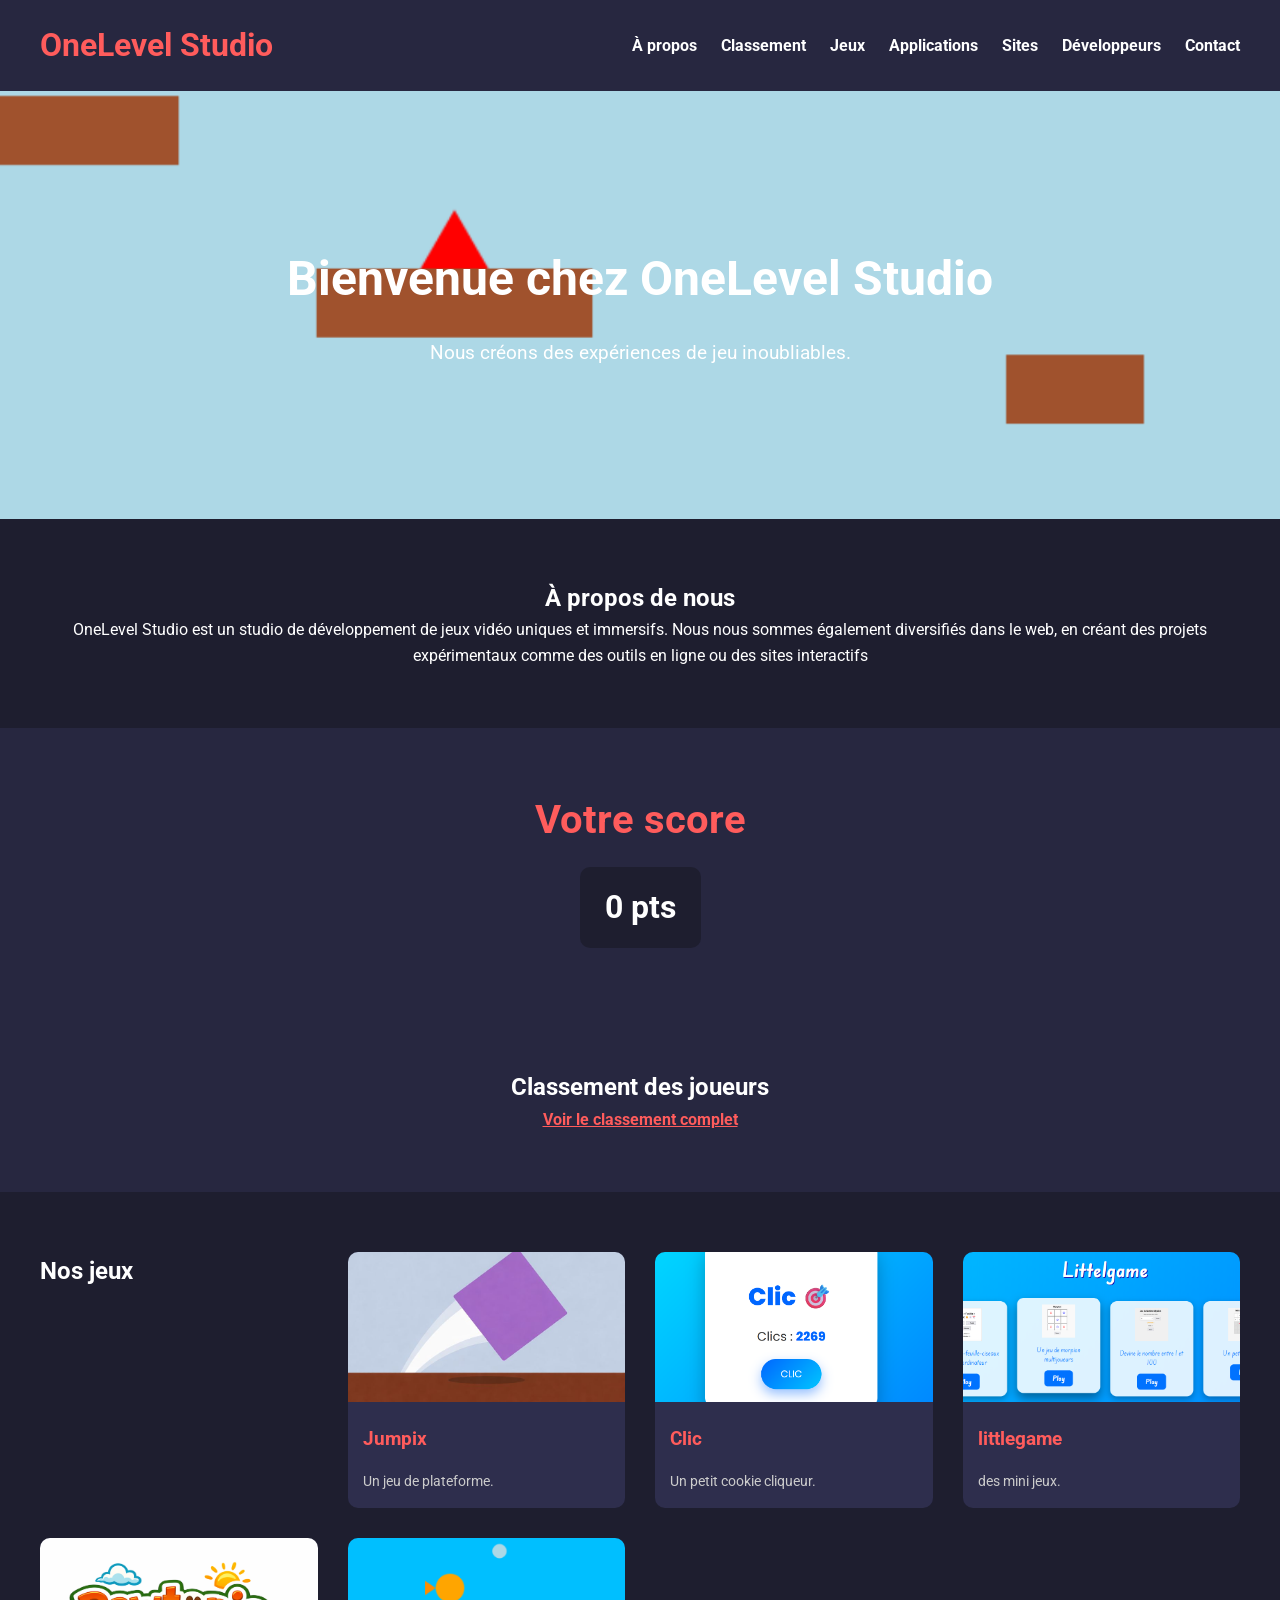
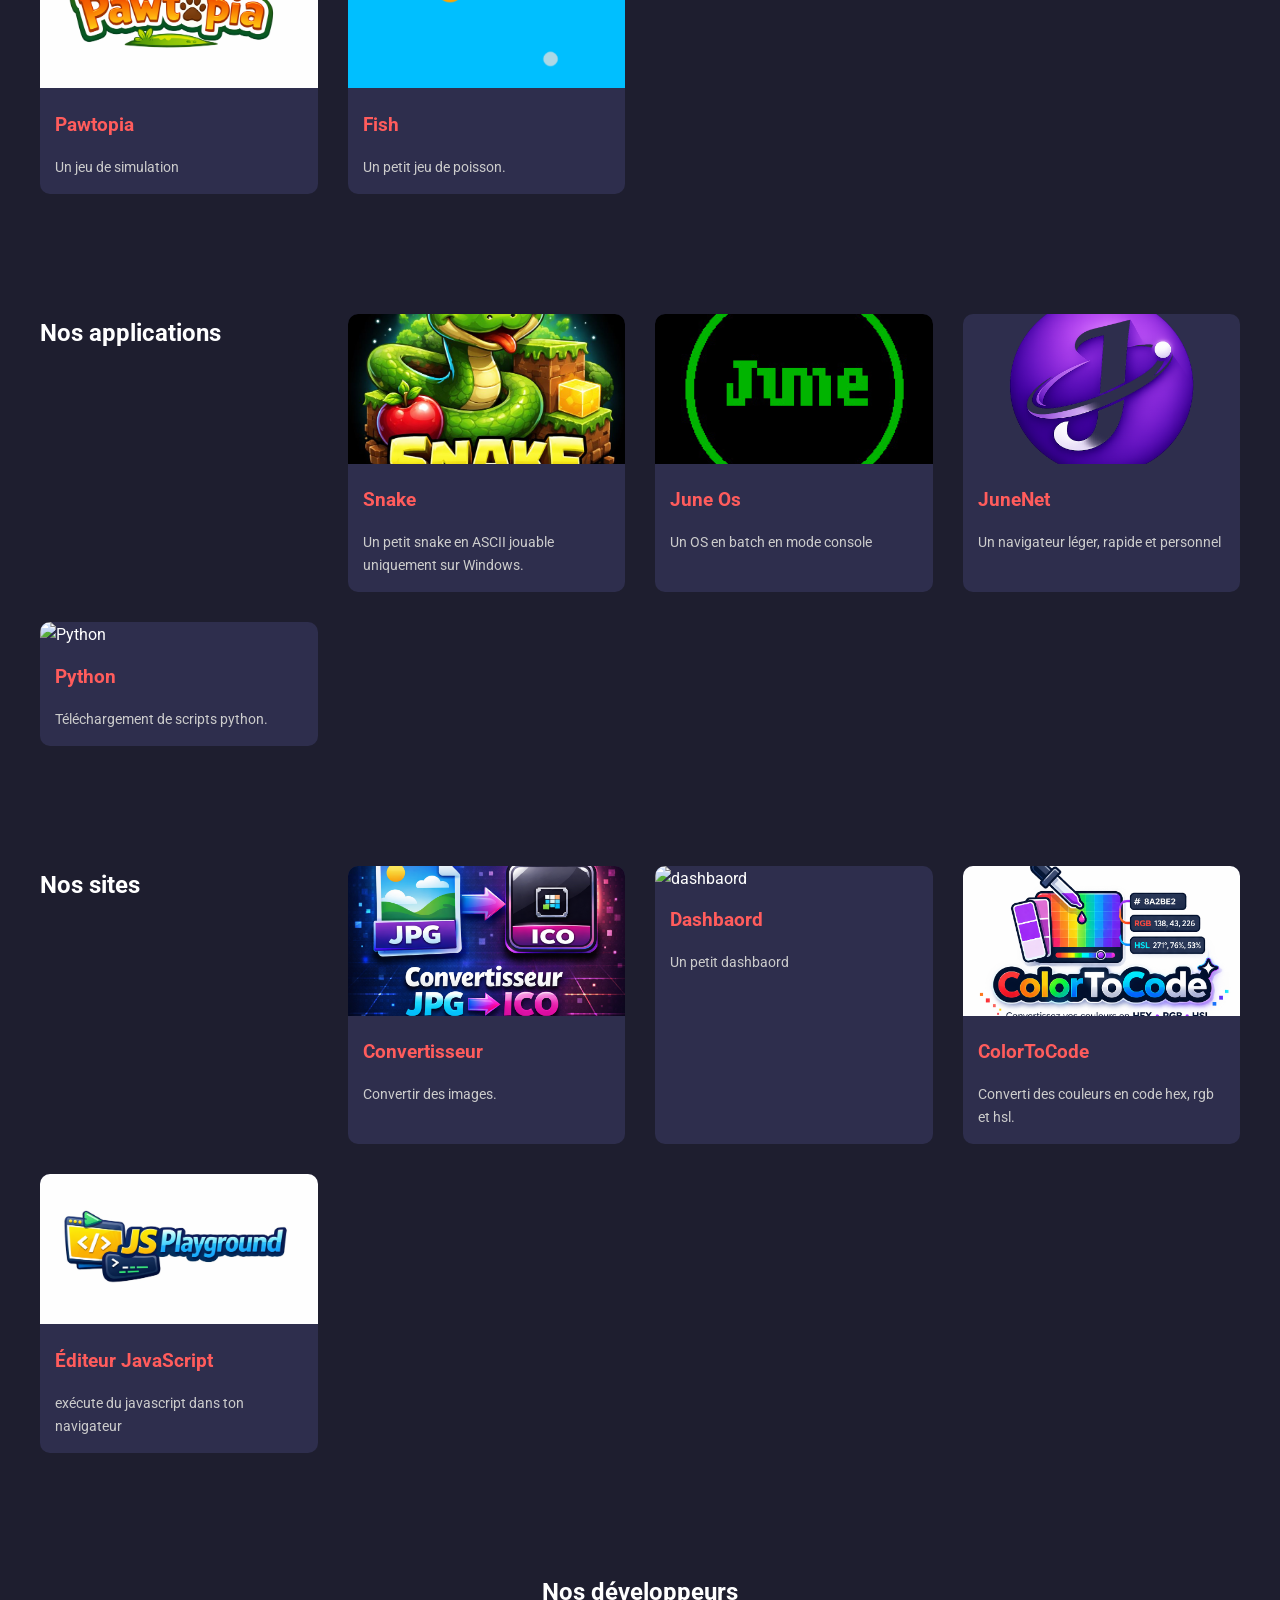
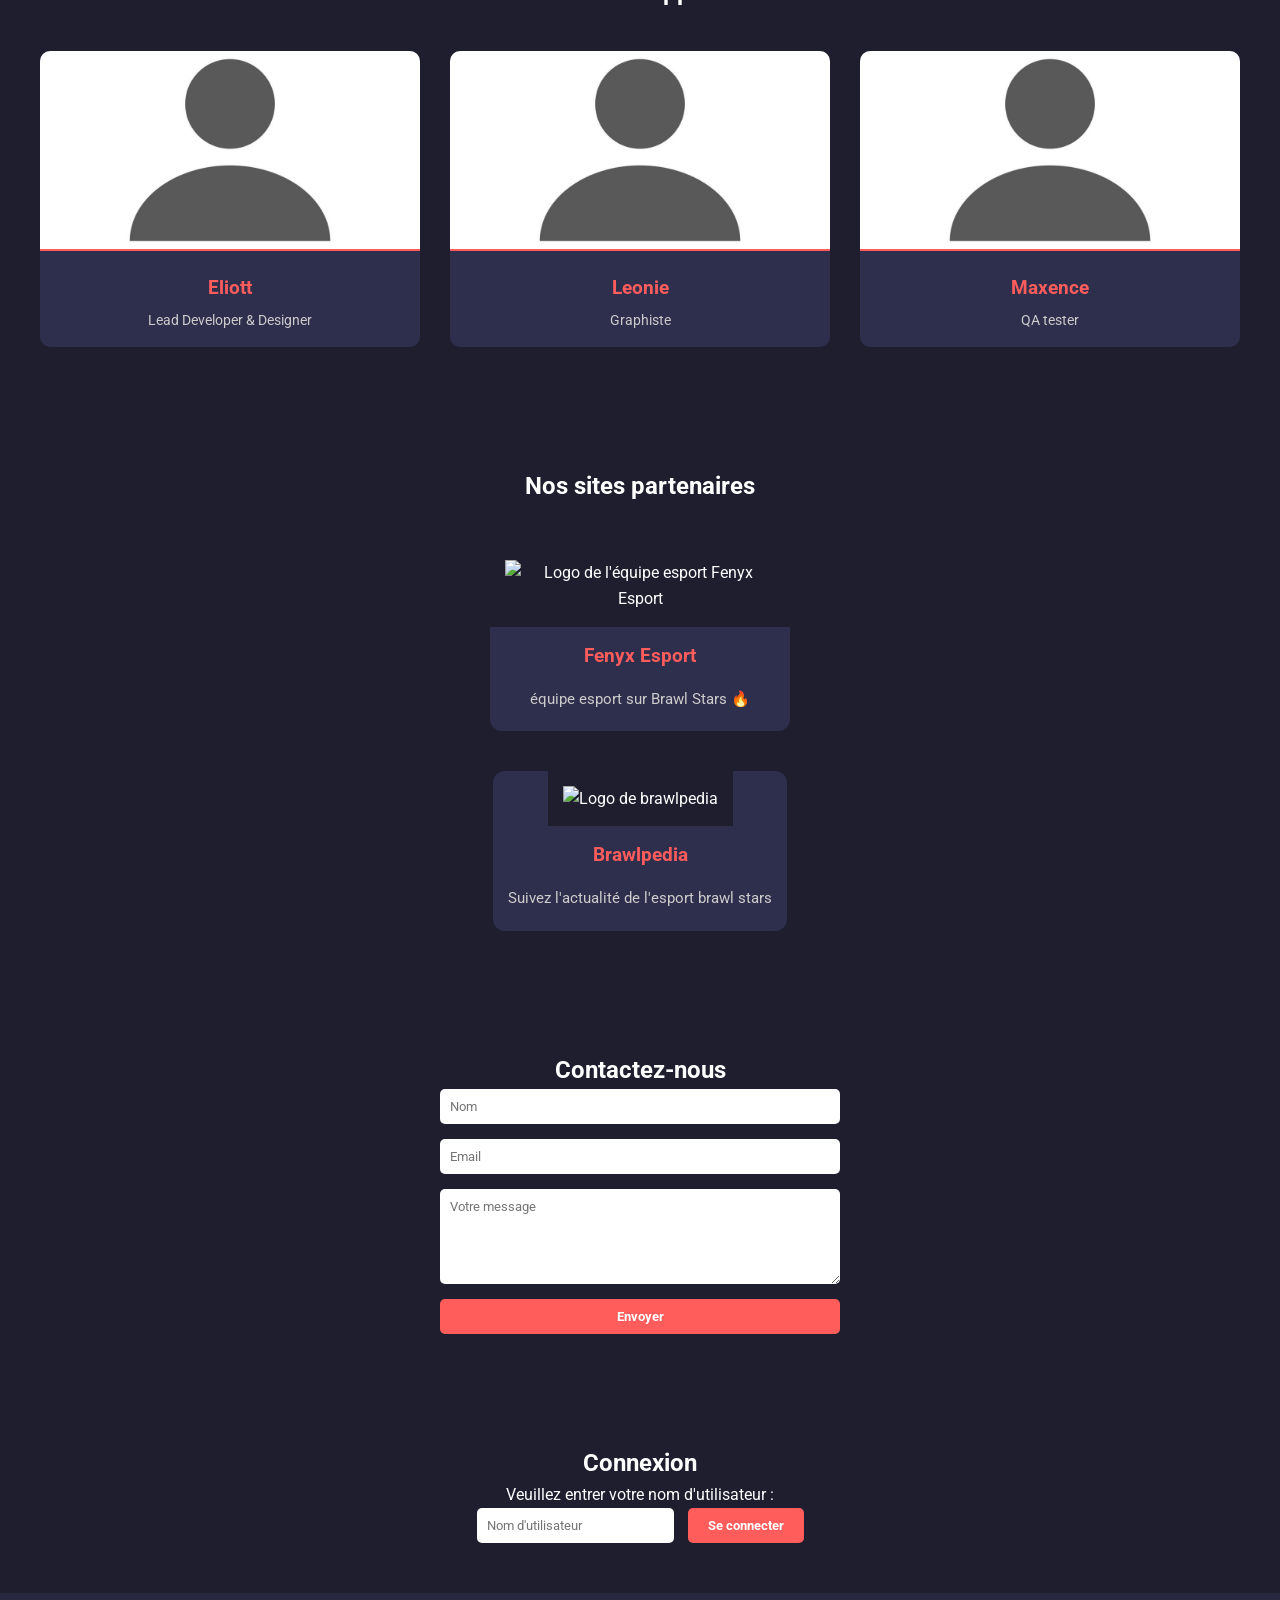
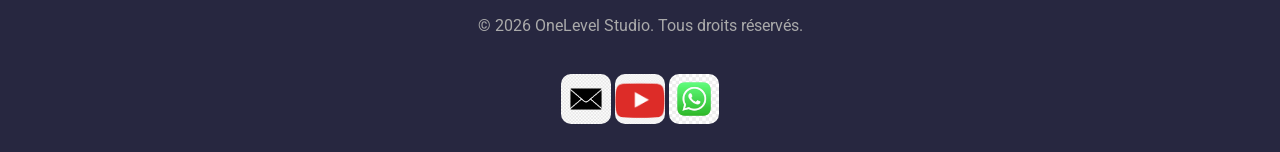
==== index.html @ 16a1aaed "Update index.html" ====
<!DOCTYPE html>
<html lang="fr">
<head>
    <meta charset="UTF-8">
    <meta name="viewport" content="width=device-width, initial-scale=1.0">
    <title>OneLevel Studio</title>
    <link href="https://fonts.googleapis.com/css2?family=Roboto:wght@400;700&display=swap" rel="stylesheet">
    <link rel="icon" href="favicon.ico" type="image/x-icon">
    <script async src="https://www.googletagmanager.com/gtag/js?id=G-BE6NKP5G59"></script>
<script>
  window.dataLayer = window.dataLayer || [];
  function gtag(){dataLayer.push(arguments);}
  gtag('js', new Date());

  gtag('config', 'G-BE6NKP5G59');
</script>
 <script type="module">
import { initializeApp } from "https://www.gstatic.com/firebasejs/10.7.1/firebase-app.js";
import { getAuth, signInAnonymously } from "https://www.gstatic.com/firebasejs/10.7.1/firebase-auth.js";
import { getFirestore, doc, setDoc, getDoc } from "https://www.gstatic.com/firebasejs/10.7.1/firebase-firestore.js";

// Config Firebase
const firebaseConfig = {
    apiKey: "AIzaSyAtox4-sYkd_YLYzZzjih0oak9dpHftVv4", 
    authDomain: "onelevel-f94a1.firebaseapp.com", 
    projectId: "onelevel-f94a1", 
    storageBucket: "onelevel-f94a1.firebasestorage.app",
    messagingSenderId: "31193753415", 
    appId: "1:31193753415:web:56cd82ea8aeff02bed0e62", 
    measurementId: "G-E6K903XDTZ"
};
const app = initializeApp(firebaseConfig);
const auth = getAuth(app);
const db = getFirestore(app);
document.getElementById("Fenyx").addEventListener("click", function() {
    pts();
});
// Connexion anonyme à Firebase
signInAnonymously(auth)
  .then(() => console.log("Connecté à Firebase !"))
  .catch(console.error);

// --- Gestion du score ---
let party = parseInt(localStorage.getItem("party")) || 0;
let clic = parseInt(localStorage.getItem("number")) || 0;
let auto = parseInt(localStorage.getItem("autoClick")) || 0;
let kill = parseInt(localStorage.getItem("kill")) || 0;
let score = parseInt(localStorage.getItem("score")) || 0;
let scorePts = Math.round((party * 10) + Math.sqrt(Math.max(0, clic)) + Math.sqrt(Math.max(0, auto)) + kill + score);
document.getElementById("scoreValue").textContent = scorePts + " pts";

// Fonction pour sauvegarder le score dans Firestore
async function saveScore(username, score) {
    if (!username) return;
    await setDoc(doc(db, "players", username), { username, score });
}

// --- Gestion de la connexion utilisateur ---
let storedUser = localStorage.getItem("username");
     
function updateWelcome(user) {
    document.getElementById("welcomeMessage").textContent = "Bienvenue, " + user + " !";
    document.getElementById("usernameInput").style.display = "none";
    document.getElementById("loginButton").style.display = "none";
    saveScore(user, scorePts);
}
function pts() {
    score = score + 1;
    localStorage.setItem("score", String(score));
}
// Si déjà connecté, on met à jour l'interface
if (storedUser) updateWelcome(storedUser);

// Bouton connexion avec vérification si le nom est déjà pris
document.getElementById("loginButton").addEventListener("click", async () => {
    let username = document.getElementById("usernameInput").value.trim();
    if (!username) return alert("Veuillez entrer un nom d'utilisateur valide.");

    const userDocRef = doc(db, "players", username);
    const userDocSnap = await getDoc(userDocRef);

    if (userDocSnap.exists()) {
        alert("Ce nom d'utilisateur est déjà pris, veuillez en choisir un autre.");
    } else {
        localStorage.setItem("username", username);
        updateWelcome(username);
    }
});
// Mettre à jour le score régulièrement
setInterval(() => {
    scorePts = Math.round((party * 10) + Math.sqrt(Math.max(0, clic)) + Math.sqrt(Math.max(0, auto)) + kill + score);
    document.getElementById("scoreValue").textContent = scorePts + " pts";
    if (localStorage.getItem("username")) saveScore(localStorage.getItem("username"), scorePts);
}, 5000);

</script>
    <style>
        /* Reset */
        * {
            margin: 0;
            padding: 0;
            box-sizing: border-box;
            font-family: 'Roboto', sans-serif;
        }

        body {
            background-color: #1e1e2f;
            color: #fff;
            line-height: 1.6;
        }

        a {
            text-decoration: none;
            color: inherit;
        }

        header {
            background-color: #272740;
            padding: 20px 40px;
            display: flex;
            justify-content: space-between;
            align-items: center;
        }

        header h1 {
            font-size: 2rem;
            color: #ff5c5c;
        }

        nav a {
            margin-left: 20px;
            font-weight: bold;
            transition: color 0.3s;
        }

        nav a:hover {
            color: #ff5c5c;
        }

        section {
            padding: 60px 40px;
        }

        .hero {
            text-align: center;
            background: url('Jumpix.png') no-repeat center/cover;
            color: #fff;
            padding: 150px 20px;
        }

        .hero h2 {
            font-size: 3rem;
            margin-bottom: 20px;
        }

        .hero p {
            font-size: 1.2rem;
        }

        .about, .contact {
            text-align: center;
        }

        .games {
            display: grid;
            grid-template-columns: repeat(auto-fit, minmax(250px, 1fr));
            gap: 30px;
        }

        .game-card {
    display: block; /* permet de rendre tout le bloc cliquable */
    background-color: #2e2e4d;
    border-radius: 10px;
    overflow: hidden;
    transition: transform 0.3s;
    color: inherit; /* texte garde la couleur */
    text-decoration: none; /* supprime le soulignement */
}
.sites {
    display: grid;
    grid-template-columns: repeat(auto-fit, minmax(250px, 1fr));
    gap: 30px;
}


.site-card {
    display: block;
    background-color: #2e2e4d;
    border-radius: 10px;
    overflow: hidden;
    transition: transform 0.3s;
    color: inherit;
    text-decoration: none;
}

.site-card:hover {
    transform: scale(1.05);
}

.site-card img {
    width: 100%;
    height: 150px;
    object-fit: cover;
}

.site-card h3 {
    margin: 15px;
    color: #ff5c5c;
}

.site-card p {
    margin: 0 15px 15px;
    font-size: 0.9rem;
    color: #ccc;
}

.game-card:hover {
    transform: scale(1.05);
}

.game-card img {
    width: 100%;
    height: 150px;
    object-fit: cover;
}

.game-card h3 {
    margin: 15px;
    color: #ff5c5c;
}

.game-card p {
    margin: 0 15px 15px;
    font-size: 0.9rem;
    color: #ccc;
}
.developers {
    text-align: center;
    padding: 60px 40px;
}

.developers-grid {
    display: grid;
    grid-template-columns: repeat(auto-fit, minmax(200px, 1fr));
    gap: 30px;
    margin-top: 40px;
}

.developer-card {
    background-color: #2e2e4d;
    border-radius: 10px;
    overflow: hidden;
    padding-bottom: 15px;
    transition: transform 0.3s;
}

.developer-card:hover {
    transform: scale(1.05);
}

.developer-card img {
    width: 100%;
    height: 200px;
    object-fit: cover;
    border-bottom: 2px solid #ff5c5c;
}

.developer-card h3 {
    margin: 15px 0 5px 0;
    color: #ff5c5c;
}

.developer-card p {
    margin: 0 15px;
    font-size: 0.9rem;
    color: #ccc;
}
.apps {
    padding: 60px 40px;
    display: grid;
    grid-template-columns: repeat(auto-fit, minmax(250px, 1fr));
    gap: 30px;
}

.app-card {
    display: block;
    background-color: #2e2e4d;
    border-radius: 10px;
    overflow: hidden;
    transition: transform 0.3s;
    color: inherit;
    text-decoration: none;
}

.app-card:hover {
    transform: scale(1.05);
}

.app-card img {
    width: 100%;
    height: 150px;
    object-fit: cover;
}

.app-card h3 {
    margin: 15px;
    color: #ff5c5c;
}

.app-card p {
    margin: 0 15px 15px;
    font-size: 0.9rem;
    color: #ccc;
}
.login input {
    padding: 10px;
    border-radius: 5px;
    border: none;
    margin-right: 10px;
}

.login button {
    padding: 10px 20px;
    background-color: #ff5c5c;
    border: none;
    border-radius: 5px;
    color: #fff;
    font-weight: bold;
    cursor: pointer;
}

.login button:hover {
    background-color: #e04b4b;
}
        footer {
            background-color: #272740;
            text-align: center;
            padding: 20px;
            color: #aaa;
        }

        .contact form {
            display: flex;
            flex-direction: column;
            max-width: 400px;
            margin: 0 auto;
        }

        .contact input, .contact textarea {
            padding: 10px;
            margin-bottom: 15px;
            border: none;
            border-radius: 5px;
        }

        .contact button {
            padding: 10px;
            background-color: #ff5c5c;
            color: #fff;
            border: none;
            border-radius: 5px;
            font-weight: bold;
            cursor: pointer;
            transition: background 0.3s;
        }

        .contact button:hover {
            background-color: #e04b4b;
        }
        .countdown {
    text-align: center;
    background-color: #272740;
    padding: 60px 20px;
}

.countdown h2 {
    font-size: 2.5rem;
    color: #ff5c5c;
    margin-bottom: 10px;
}

.countdown p {
    margin-bottom: 20px;
    font-size: 1.2rem;
    color: #ccc;
}

#timer {
    font-size: 2rem;
    font-weight: bold;
    background-color: #1e1e2f;
    display: inline-block;
    padding: 15px 25px;
    border-radius: 10px;
    color: #fff;
    letter-spacing: 1px;
}
        .partners {
    padding: 60px 40px;
    text-align: center;
}

.partners-grid {
    display: grid;
    grid-template-columns: repeat(auto-fit, minmax(220px, 1fr));
    gap: 30px;
    margin-top: 40px;
    justify-items: center;
}

.partner-card {
    display: block;
    max-width: 300px;
    background-color: #2e2e4d;
    border-radius: 12px;
    overflow: hidden;
    transition: transform 0.25s ease, box-shadow 0.25s ease;
    color: inherit;
    text-decoration: none;
}

.partner-card:hover {
    transform: scale(1.06);
    box-shadow: 0 10px 30px rgba(0,0,0,0.45);
}

.partner-card img {
    width: 100%;
    height: 160px;
    object-fit: contain;
    background: #1e1e2f;
    padding: 15px;
}

.partner-card h3 {
    margin: 15px;
    color: #ff5c5c;
}

.partner-card p {
    margin: 0 15px 20px;
    font-size: 0.95rem;
    color: #ccc;
}
.score {
    text-align: center;
    background-color: #272740;
    padding: 60px 20px;
}

.score h2 {
    font-size: 2.5rem;
    color: #ff5c5c;
    margin-bottom: 15px;
}

#scoreValue {
    font-size: 2rem;
    font-weight: bold;
    background-color: #1e1e2f;
    display: inline-block;
    padding: 15px 25px;
    border-radius: 10px;
}
    </style>
</head>
<body>
    <header>
        <h1>OneLevel Studio</h1>
        <nav>
            <a href="#about">À propos</a>
            <a href="#leaderboard">Classement</a>
            <a href="#games">Jeux</a>
            <a href="#apps">Applications</a>
            <a href="#sites">Sites</a>
            <a href="#developers">Développeurs</a>
            <a href="#contact">Contact</a>
        </nav>
    </header>

    <section class="hero">
        <h2>Bienvenue chez OneLevel Studio</h2>
        <p>Nous créons des expériences de jeu inoubliables.</p>
    </section>

    <section class="about" id="about">
        <h2>À propos de nous</h2>
        <p>OneLevel Studio est un studio de développement de jeux vidéo uniques et immersifs. Nous nous sommes également diversifiés dans le web, en créant des projets expérimentaux comme des outils en ligne ou des sites interactifs</p>
    </section>
    <section class="score">
        <h2>Votre score</h2>
        <p id="scoreValue">0 pts</p>
    </section>
    <section class="leaderboard-link" id="leaderboard" style="text-align:center; padding:60px; background-color:#272740;">
    <h2>Classement des joueurs</h2>
    <p>
        <a href="https://moi14212869.github.io/onelevel/liderboard/" style="color:#ff5c5c; font-weight:bold; text-decoration:underline;">
            Voir le classement complet
        </a>
    </p>
</section>
<section class="games" id="games">
    <h2>Nos jeux</h2>
    <a href="https://moi14212869.github.io/Jumpix/" class="game-card" target="_blank">
        <img src="logoJumpix.jpg" alt="Jumpix">
        <h3>Jumpix</h3>
        <p>Un jeu de plateforme.</p>
    </a>
    <a href="https://moi14212869.github.io/onelevel/clic/" class="game-card" target="_blank">
        <img src="./clic/clic.png" alt="Clic">
        <h3>Clic</h3>
        <p>Un petit cookie cliqueur.</p>
    </a>
    <a href="https://moi14212869.github.io/littlegame/" class="game-card" target="_blank">
        <img src="littlegame.png" alt="littlegame">
        <h3>littlegame</h3>
        <p>des mini jeux.</p>
    </a>
    <a href="https://moi14212869.github.io/pawtopia/" class="game-card" target="_blank">
        <img src="pawtopia.png" alt="pawtopia">
        <h3>Pawtopia</h3>
        <p>Un jeu de simulation</p>
    </a>
    <a href="https://moi14212869.github.io/onelevel/fish/" class="game-card" target="_blank">
        <img src="./fish/fish.png" alt="Clic">
        <h3>Fish</h3>
        <p>Un petit jeu de poisson.</p>
    </a>
</section>
    <section class="apps" id="apps">
    <h2>Nos applications</h2>

    <a href="https://moi14212869.github.io/onelevel/snake/" class="app-card" target="_blank">
        <img src="./snake/snake.jpg" alt="Snake">
        <h3>Snake</h3>
        <p>Un petit snake en ASCII jouable uniquement sur Windows.</p>
    </a>
        <a href="https://moi14212869.github.io/onelevel/june-os/" class="app-card" target="_blank">
        <img src="./june-os/logo.jpg" alt="June">
        <h3>June Os</h3>
        <p>Un OS en batch en mode console</p>
    </a>
    <a href="https://moi14212869.github.io/junenet_download/" class="app-card" target="_blank">
        <img src="junenet.png" alt="June">
        <h3>JuneNet</h3>
        <p>Un navigateur léger, rapide et personnel</p>
    </a>
    <a href="https://moi14212869.github.io/onelevel/python/" class="app-card" target="_blank">
        <img src="./python/python.jpg" alt="Python">
        <h3>Python</h3>
        <p>Téléchargement de scripts python.</p>
    </a>
</section>
    <section class="sites" id="sites">
    <h2>Nos sites</h2>
        <a href="https://moi14212869.github.io/Convertisseur/" class="site-card" target="_blank">
            <img src="Convertisseur JPG vers ICO numérique.png" alt="Convertisseur">
            <h3>Convertisseur</h3>
            <p>Convertir des images.</p>
        </a>
        <a href="https://moi14212869.github.io/onelevel/dashboard/" class="site-card" target="_blank">
            <img src="" alt="dashbaord">
            <h3>Dashbaord</h3>
            <p>Un petit dashbaord</p>
        </a>
        <a href="https://moi14212869.github.io/color/" class="site-card" target="_blank">
            <img src="color.png" alt="ColorToCode">
            <h3>ColorToCode</h3>
            <p>Converti des couleurs en code hex, rgb et hsl.</p>
        </a>
        <a href="https://moi14212869.github.io/onelevel/js/" class="site-card" target="_blank">
            <img src="./js/js.png" alt="Éditeur JavaScript">
            <h3>Éditeur JavaScript</h3>
            <p>exécute du javascript dans ton navigateur</p>
        </a>
</section>
    
<section class="developers" id="developers">
    <h2>Nos développeurs</h2>
    <div class="developers-grid">
        <div class="developer-card">
            <img src="pp.jpg" alt="Développeur 1">
            <h3>Eliott</h3>
            <p>Lead Developer & Designer</p>
        </div>
        <div class="developer-card">
            <img src="pp.jpg" alt="Développeur 2">
            <h3>Leonie</h3>
            <p>Graphiste</p>
        </div>
        <div class="developer-card">
            <img src="pp.jpg" alt="Développeur 3">
            <h3>Maxence</h3>
            <p>QA tester</p>
        </div>
    </div>
</section>
    <section class="partners" id="partners">
    <h2>Nos sites partenaires</h2>

    <div class="partners-grid">
        <a href="https://moi14212869.github.io/Fenyx/" 
           class="partner-card" 
           target="_blank" 
           id="Fenyx"
           rel="noopener noreferrer">
           
            <img src="https://moi14212869.github.io/Fenyx/logo2.png" 
                 alt="Logo de l'équipe esport Fenyx Esport" 
                 loading="lazy">

            <h3>Fenyx Esport</h3>
            <p>équipe esport sur Brawl Stars 🔥</p>
        </a>
    </div>
        <div class="partners-grid">
        <a href="https://moi14212869.github.io/brawlpedia/" 
           class="partner-card" 
           target="_blank" 
           id="brawlpedia"
           rel="noopener noreferrer">
           
            <img src="" 
                 alt="Logo de brawlpedia" 
                 loading="lazy">

            <h3>Brawlpedia</h3>
            <p>Suivez l'actualité de l'esport brawl stars</p>
        </a>
    </div>
</section>
    <section class="contact" id="contact">
        <h2>Contactez-nous</h2>
<form action="https://getform.io/f/aroxgnnb" method="POST">
    <input type="text" name="nom" placeholder="Nom" required>
    <input type="email" name="email" placeholder="Email" required>
    <textarea name="message" placeholder="Votre message" rows="5" required></textarea>
    <button type="submit">Envoyer</button>
</form>
    </section>
<section class="login" id="login" style="text-align:center; padding:50px; background-color:#1e1e2f;">
    <h2>Connexion</h2>
    <p id="welcomeMessage">Veuillez entrer votre nom d'utilisateur :</p>
    <input type="text" id="usernameInput" placeholder="Nom d'utilisateur">
    <button id="loginButton">Se connecter</button>
</section>
    <footer>
        &copy; 2026 OneLevel Studio. Tous droits réservés.
        <br><br>
        <a href="mailto:onelevel.studio.contact@gmail.com" target="_blank" 
       style="display: inline-block; margin-top: 10px;">
        <img src="mail.jpg" alt="Nous contacter" 
             style="width: 50px; height: 50px; border-radius: 10px;">
    </a>
            <a href="https://www.youtube.com/@OneLevelstudio-z5j" target="_blank" 
       style="display: inline-block; margin-top: 10px;">
        <img src="yt.png" alt="Youtube" 
             style="width: 50px; height: 50px; border-radius: 10px;">
    </a>
        <a href="https://whatsapp.com/channel/0029Vb6xvtk30LKSRjVLKQ0a" target="_blank" 
       style="display: inline-block; margin-top: 10px;">
        <img src="whatsapp.jpg" alt="WhatsApp" 
             style="width: 50px; height: 50px; border-radius: 10px;">
    </a>
    </footer>
</body>
</html>
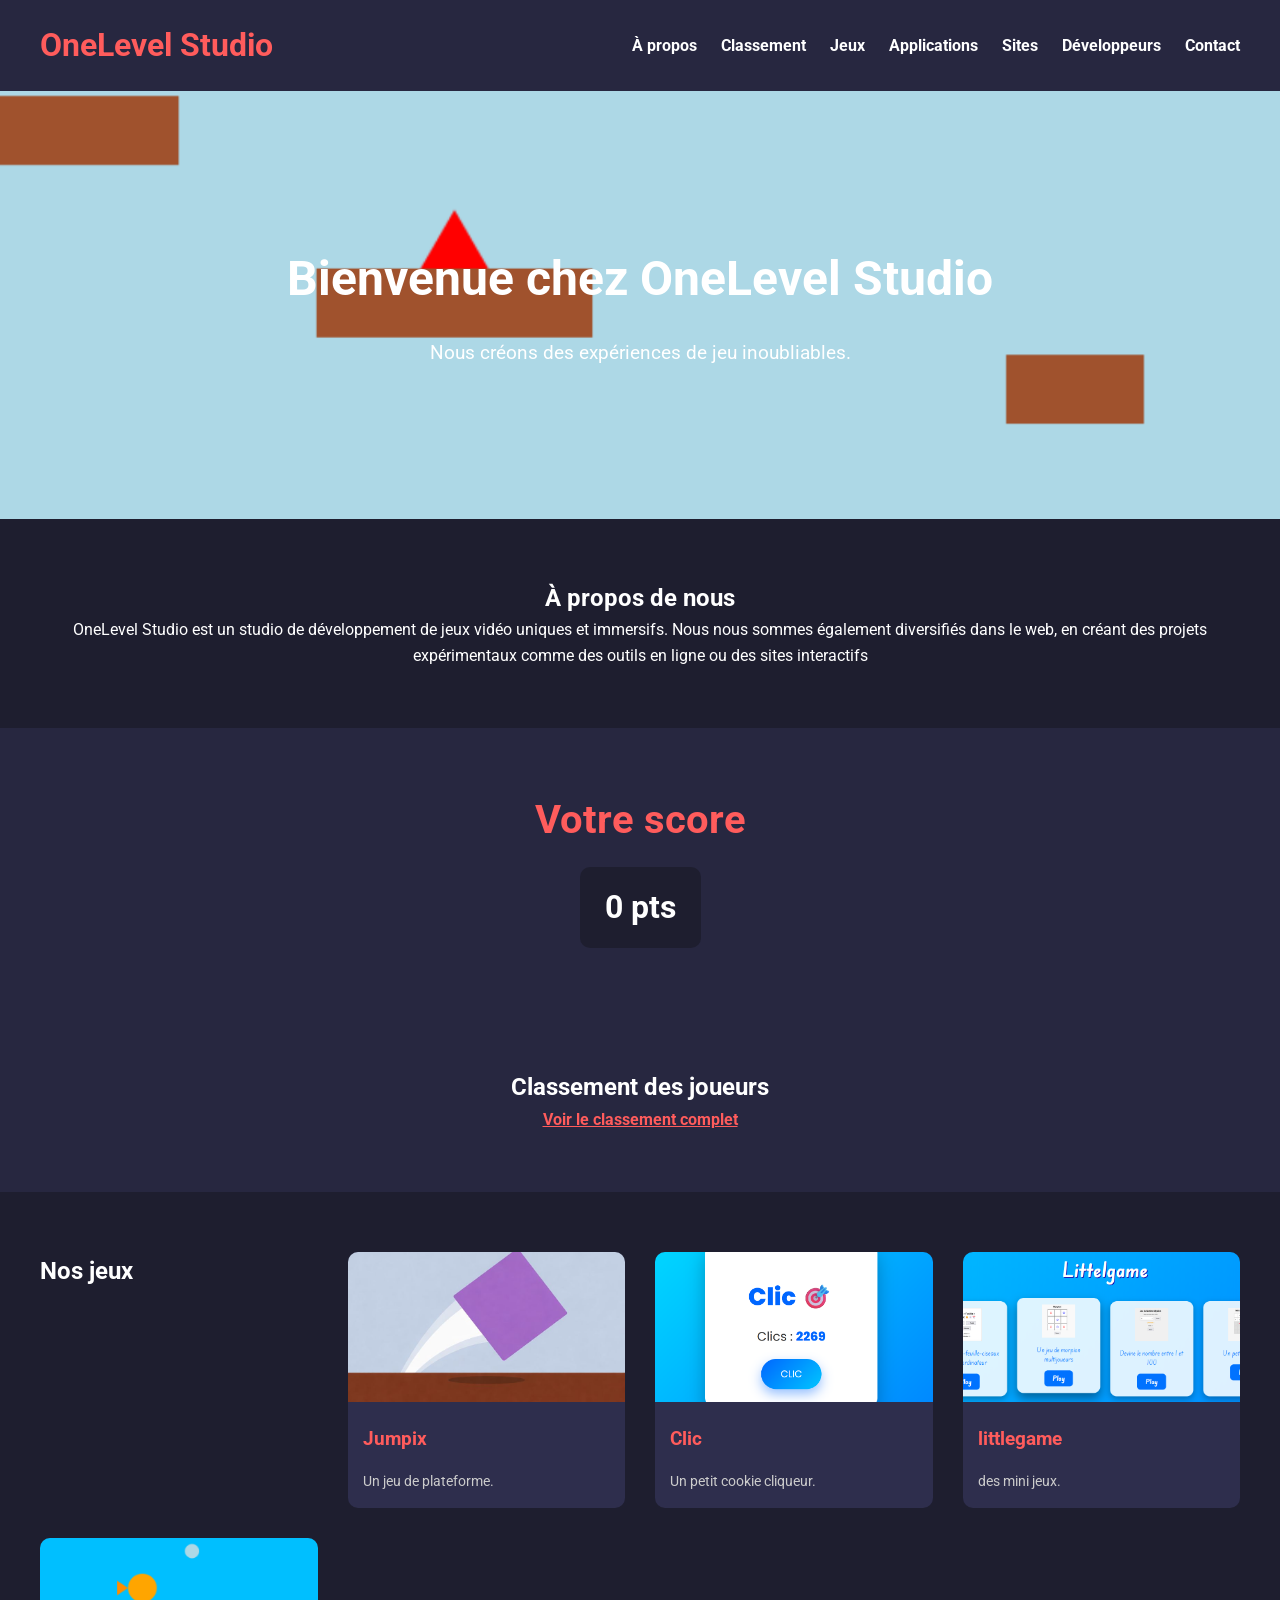
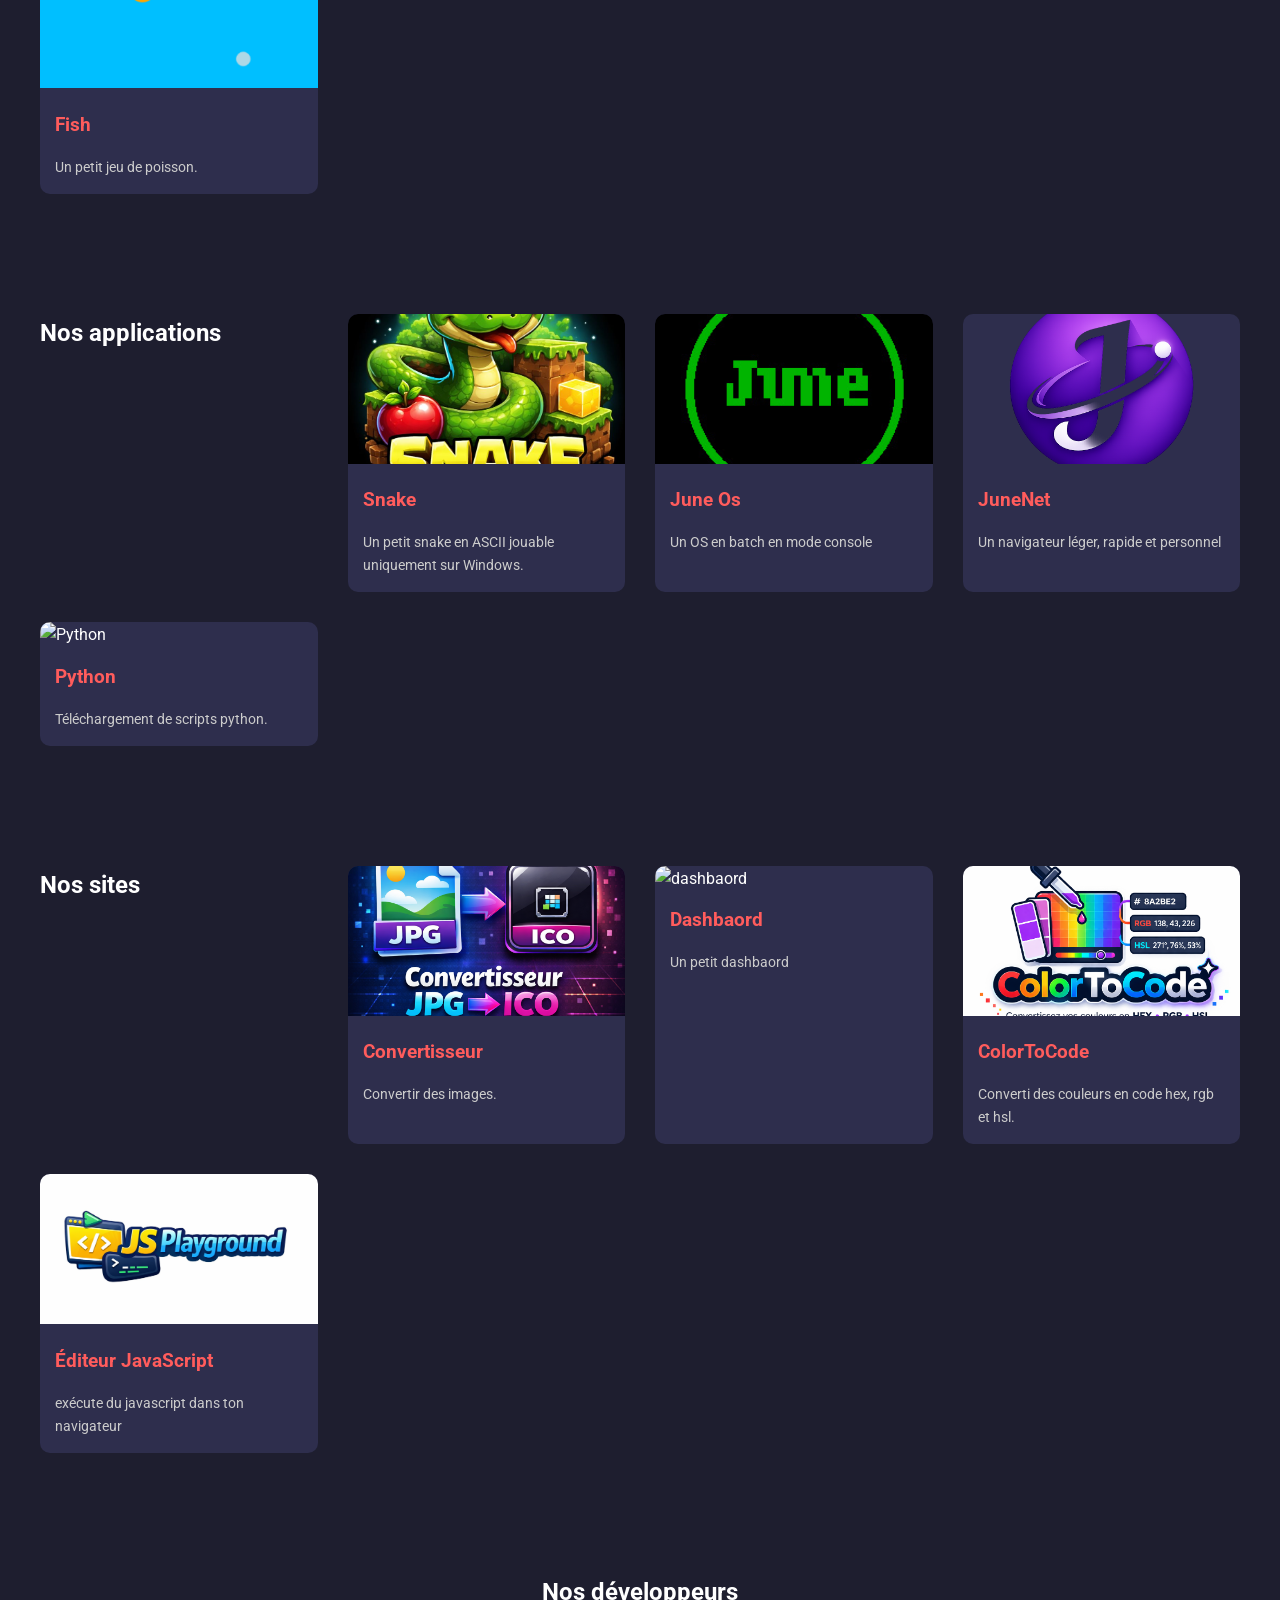
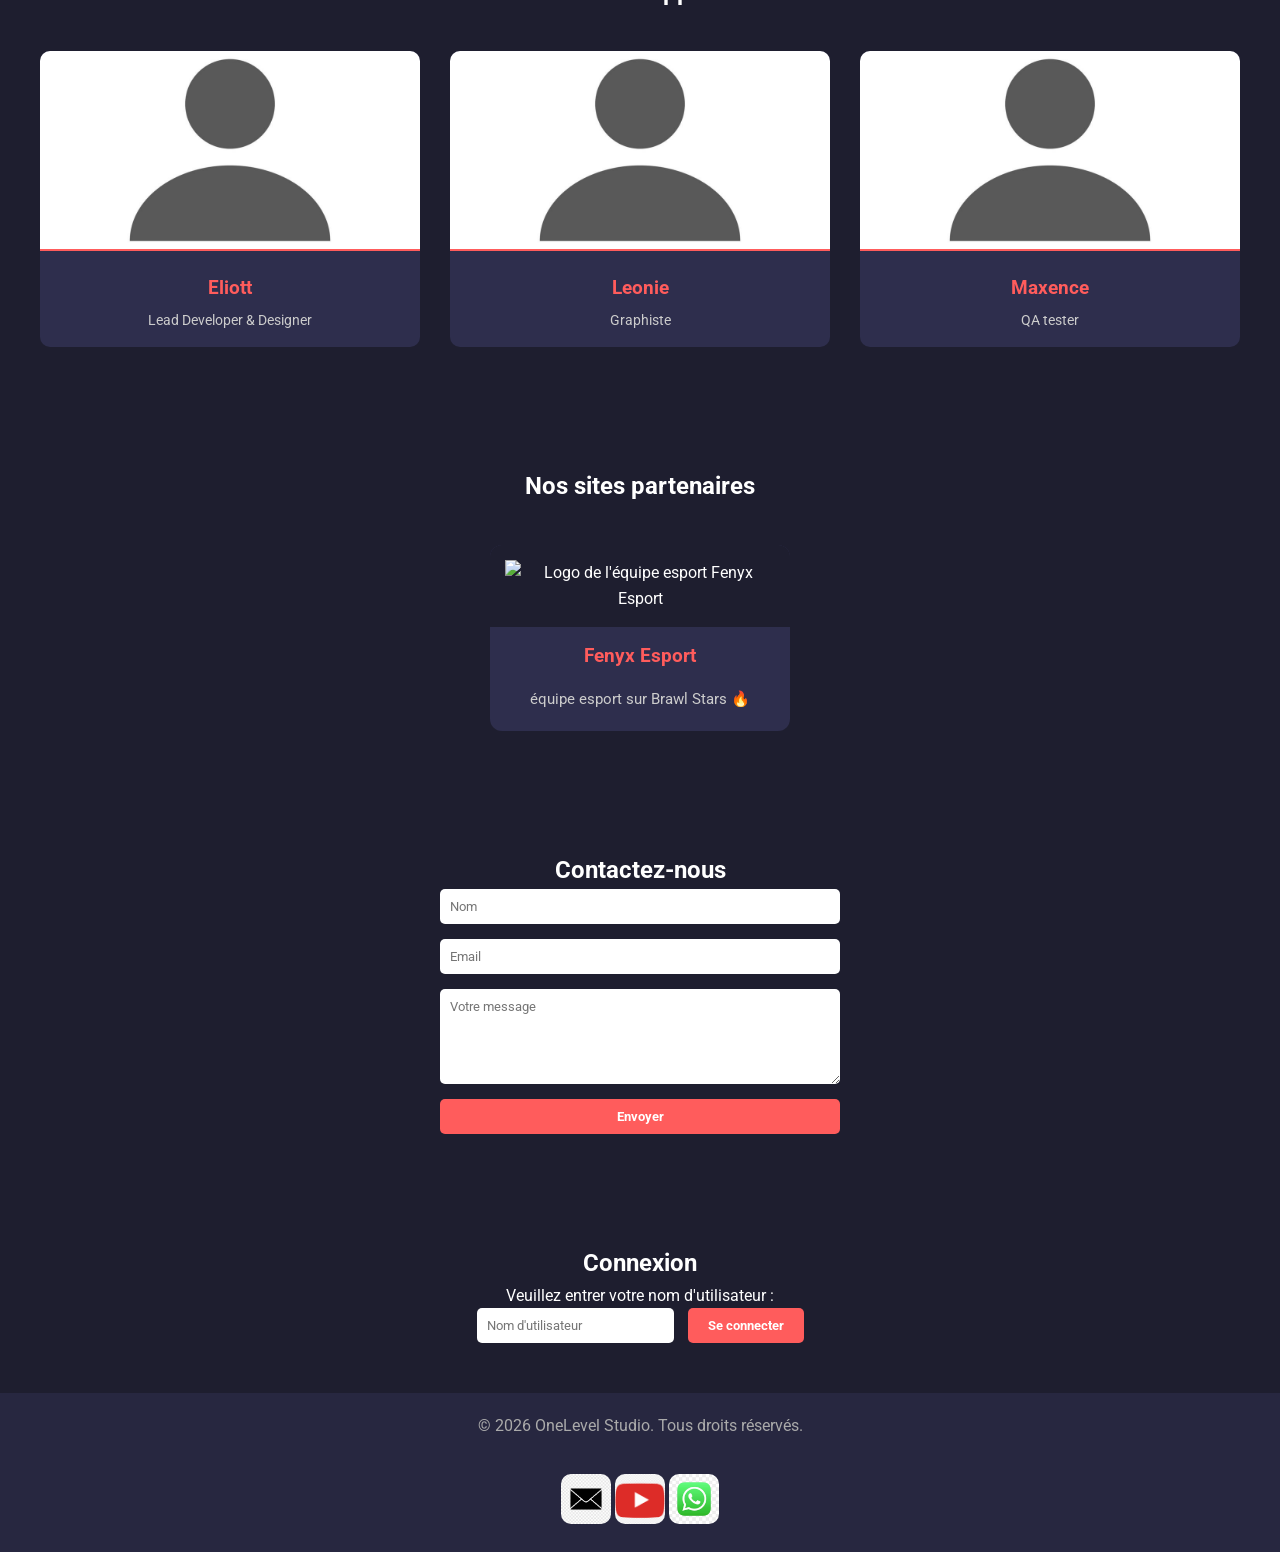
==== commit 1d325eef: "Update the word 'Hello' to 'Goodbye'" ====
--- a/index.html
+++ b/index.html
@@ -516,11 +516,6 @@
         <h3>littlegame</h3>
         <p>des mini jeux.</p>
     </a>
-    <a href="https://moi14212869.github.io/pawtopia/" class="game-card" target="_blank">
-        <img src="pawtopia.png" alt="pawtopia">
-        <h3>Pawtopia</h3>
-        <p>Un jeu de simulation</p>
-    </a>
     <a href="https://moi14212869.github.io/onelevel/fish/" class="game-card" target="_blank">
         <img src="./fish/fish.png" alt="Clic">
         <h3>Fish</h3>
@@ -553,8 +548,8 @@
 </section>
     <section class="sites" id="sites">
     <h2>Nos sites</h2>
-        <a href="https://moi14212869.github.io/Convertisseur/" class="site-card" target="_blank">
-            <img src="Convertisseur JPG vers ICO numérique.png" alt="Convertisseur">
+        <a href="https://moi14212869.github.io/onelevel/conv/" class="site-card" target="_blank">
+            <img src="./conv/Convertisseur JPG vers ICO numérique.png" alt="Convertisseur">
             <h3>Convertisseur</h3>
             <p>Convertir des images.</p>
         </a>
@@ -563,8 +558,8 @@
             <h3>Dashbaord</h3>
             <p>Un petit dashbaord</p>
         </a>
-        <a href="https://moi14212869.github.io/color/" class="site-card" target="_blank">
-            <img src="color.png" alt="ColorToCode">
+        <a href="https://moi14212869.github.io/onelevel/color/" class="site-card" target="_blank">
+            <img src="color/color.png" alt="ColorToCode">
             <h3>ColorToCode</h3>
             <p>Converti des couleurs en code hex, rgb et hsl.</p>
         </a>
@@ -613,21 +608,6 @@
             <p>équipe esport sur Brawl Stars 🔥</p>
         </a>
     </div>
-        <div class="partners-grid">
-        <a href="https://moi14212869.github.io/brawlpedia/" 
-           class="partner-card" 
-           target="_blank" 
-           id="brawlpedia"
-           rel="noopener noreferrer">
-           
-            <img src="" 
-                 alt="Logo de brawlpedia" 
-                 loading="lazy">
-
-            <h3>Brawlpedia</h3>
-            <p>Suivez l'actualité de l'esport brawl stars</p>
-        </a>
-    </div>
 </section>
     <section class="contact" id="contact">
         <h2>Contactez-nous</h2>
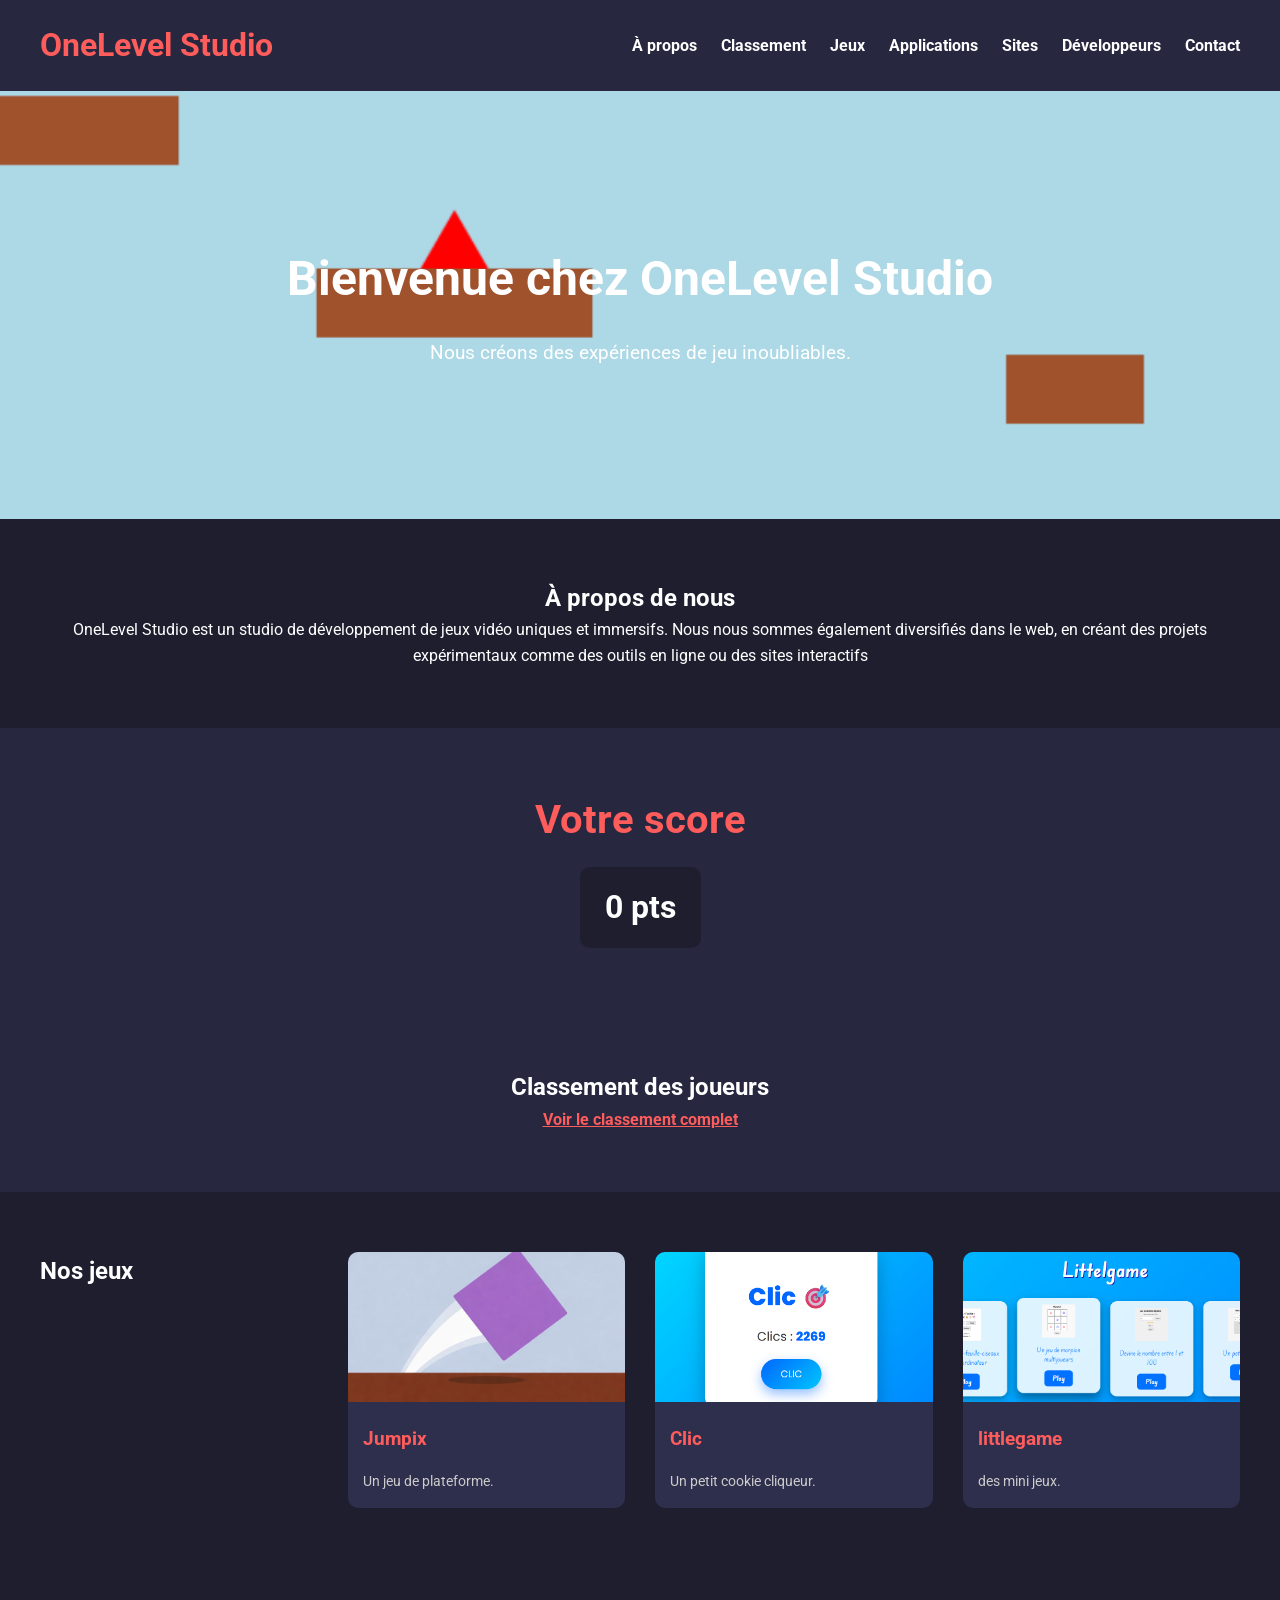
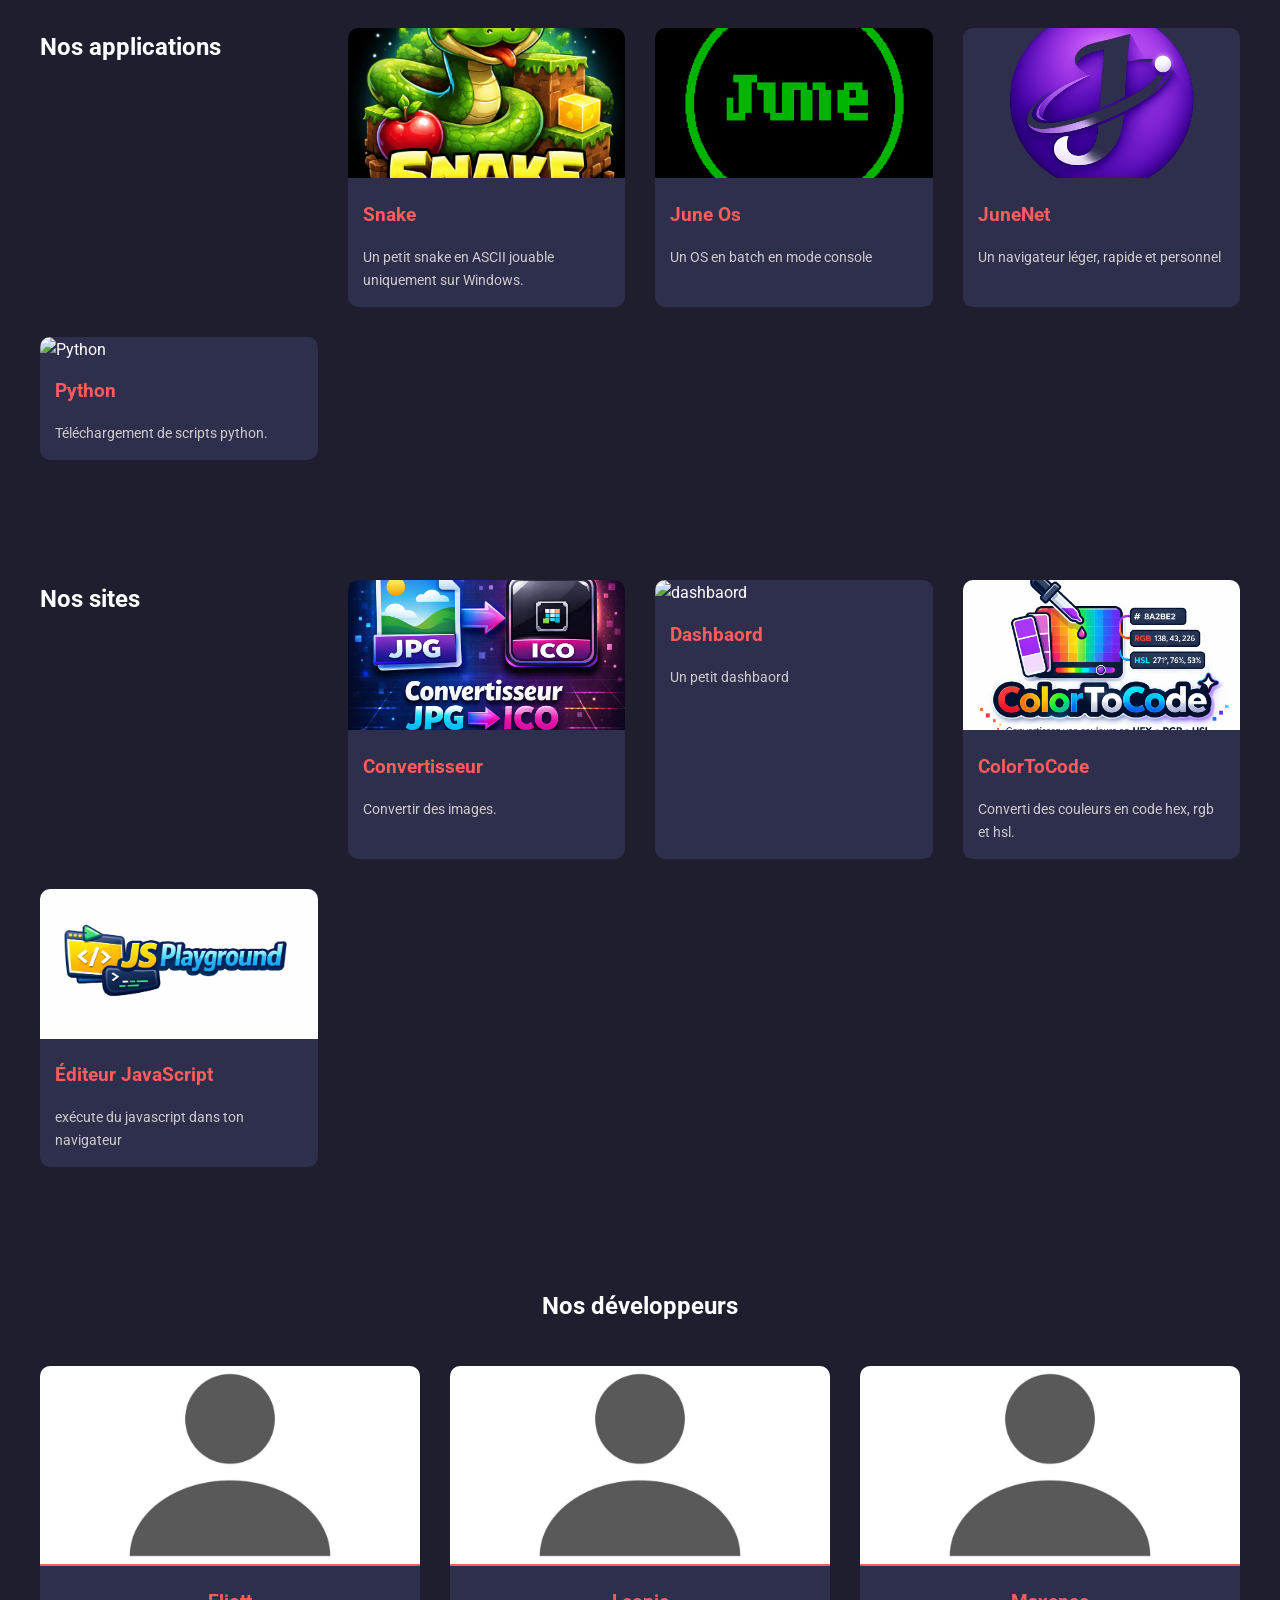
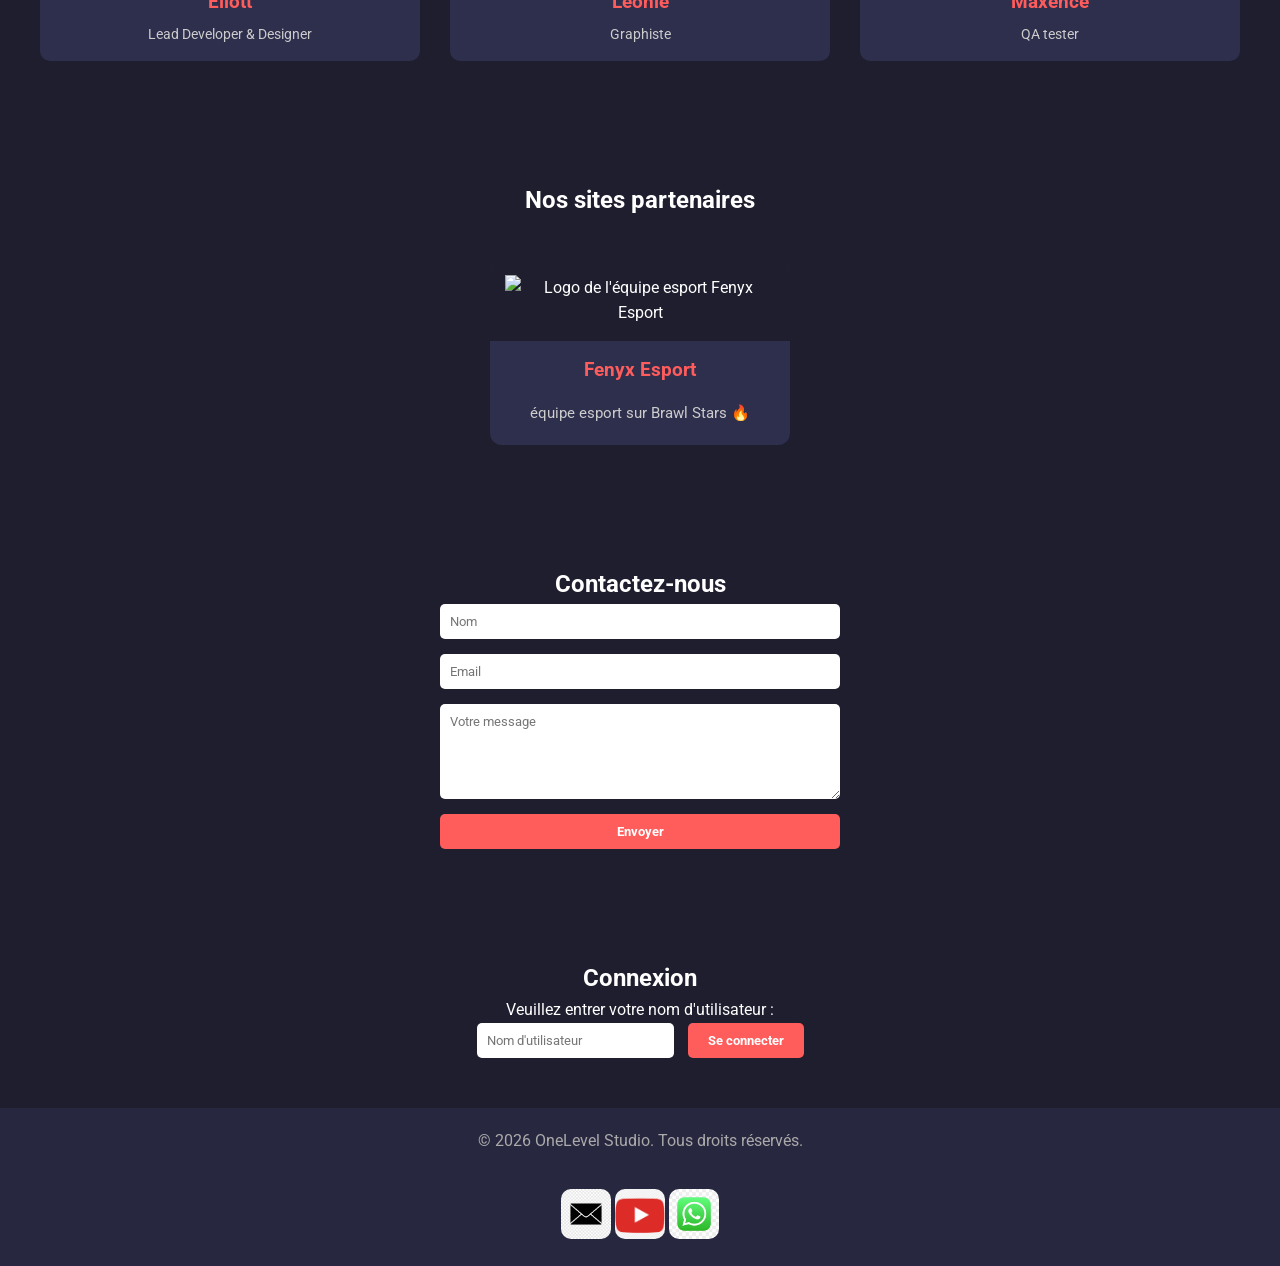
==== commit ed6aa065: "Update index.html" ====
--- a/index.html
+++ b/index.html
@@ -515,11 +515,6 @@
         <img src="littlegame.png" alt="littlegame">
         <h3>littlegame</h3>
         <p>des mini jeux.</p>
-    </a>
-    <a href="https://moi14212869.github.io/onelevel/fish/" class="game-card" target="_blank">
-        <img src="./fish/fish.png" alt="Clic">
-        <h3>Fish</h3>
-        <p>Un petit jeu de poisson.</p>
     </a>
 </section>
     <section class="apps" id="apps">
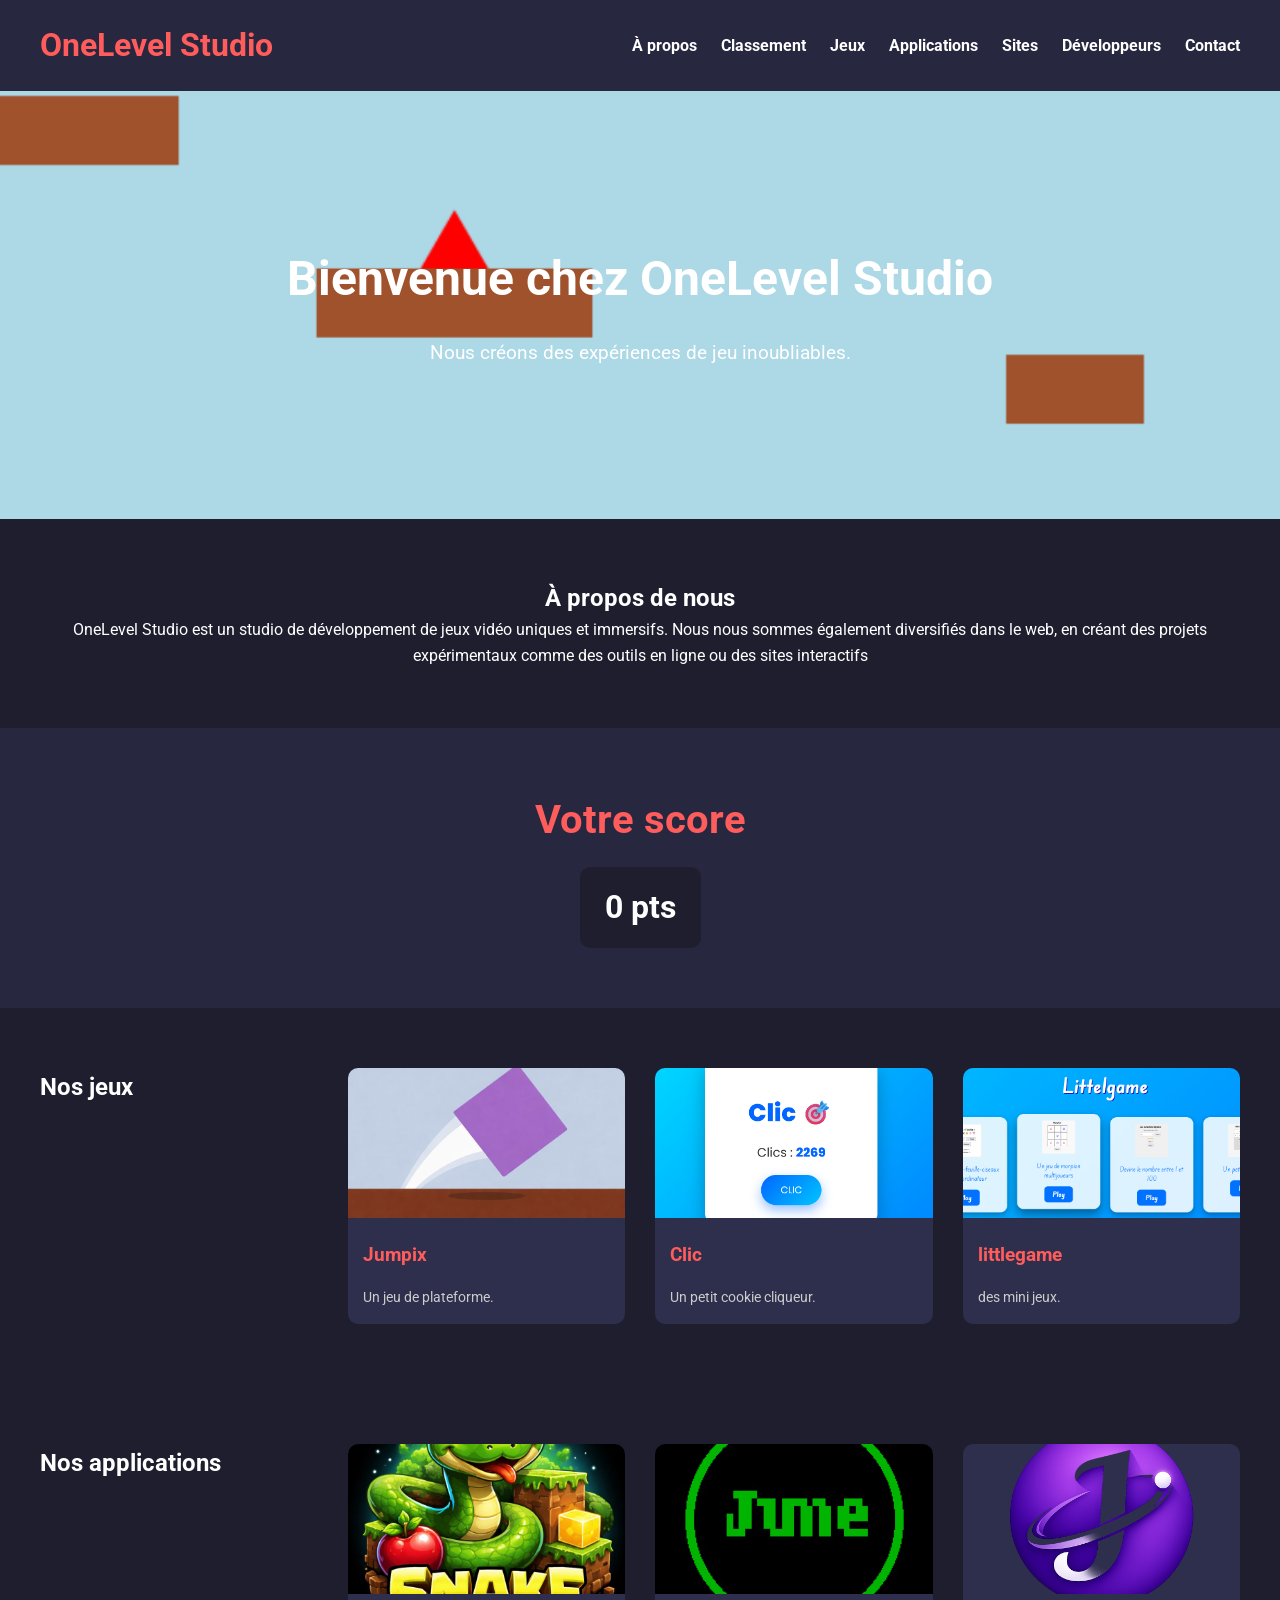
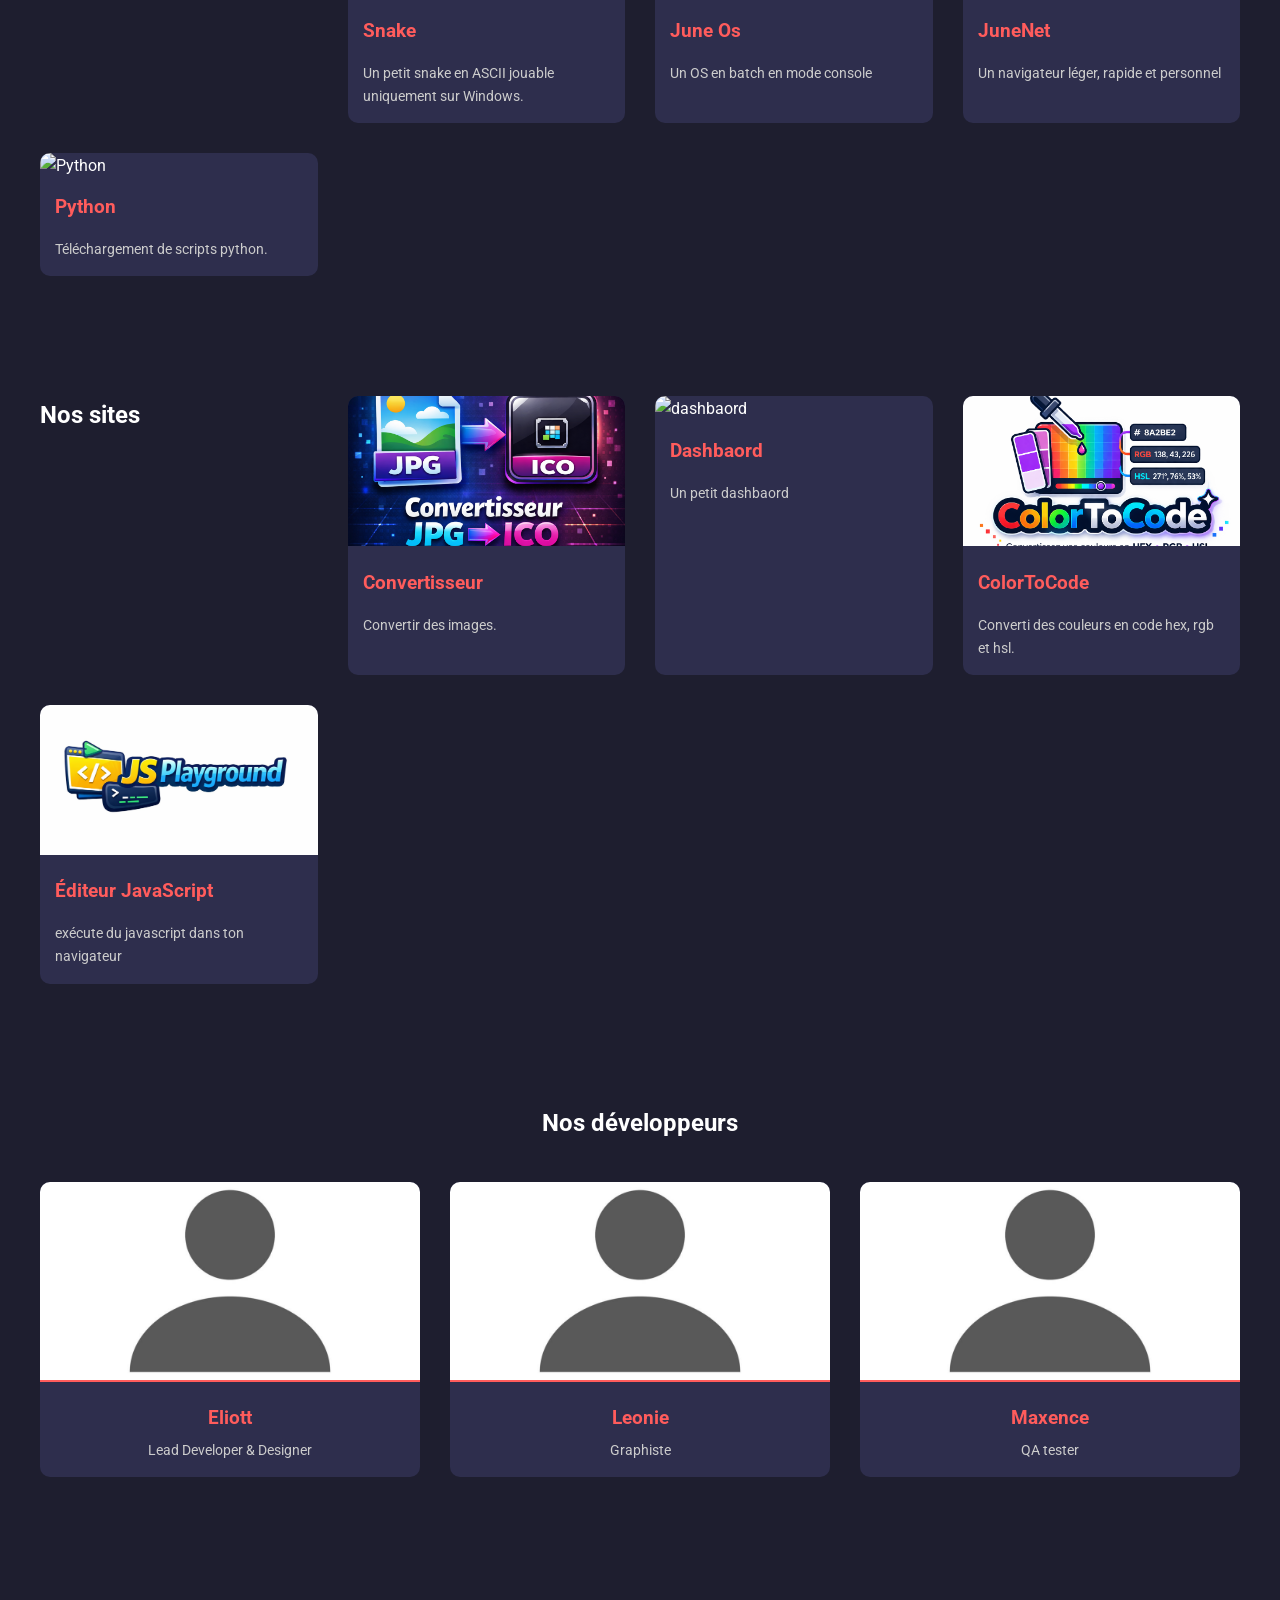
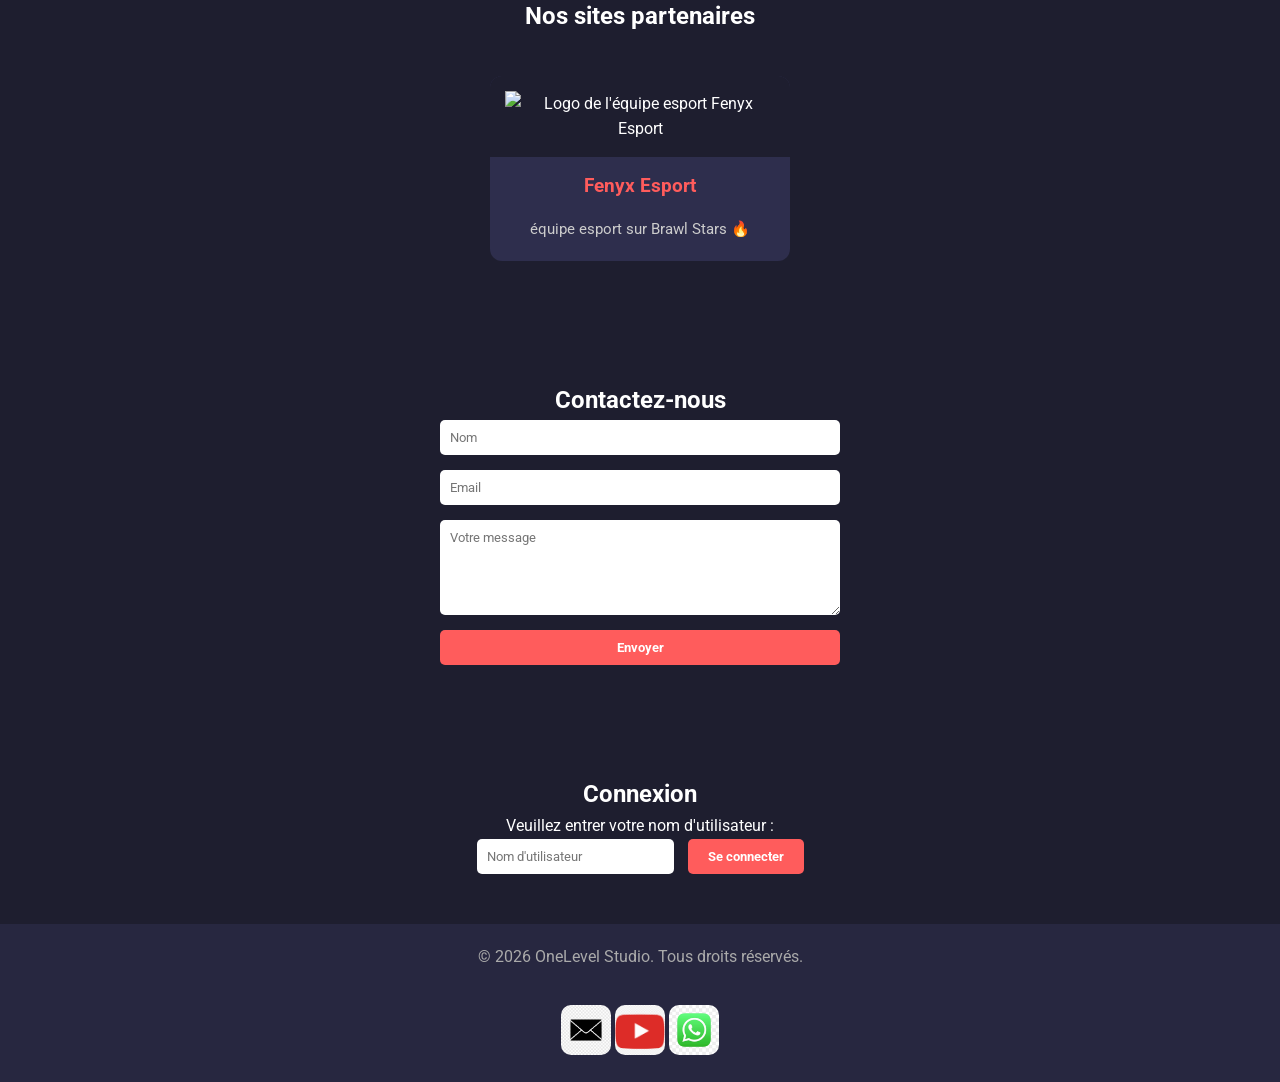
==== commit 435b2245: "Update index.html" ====
--- a/index.html
+++ b/index.html
@@ -491,14 +491,6 @@
         <h2>Votre score</h2>
         <p id="scoreValue">0 pts</p>
     </section>
-    <section class="leaderboard-link" id="leaderboard" style="text-align:center; padding:60px; background-color:#272740;">
-    <h2>Classement des joueurs</h2>
-    <p>
-        <a href="https://moi14212869.github.io/onelevel/liderboard/" style="color:#ff5c5c; font-weight:bold; text-decoration:underline;">
-            Voir le classement complet
-        </a>
-    </p>
-</section>
 <section class="games" id="games">
     <h2>Nos jeux</h2>
     <a href="https://moi14212869.github.io/Jumpix/" class="game-card" target="_blank">
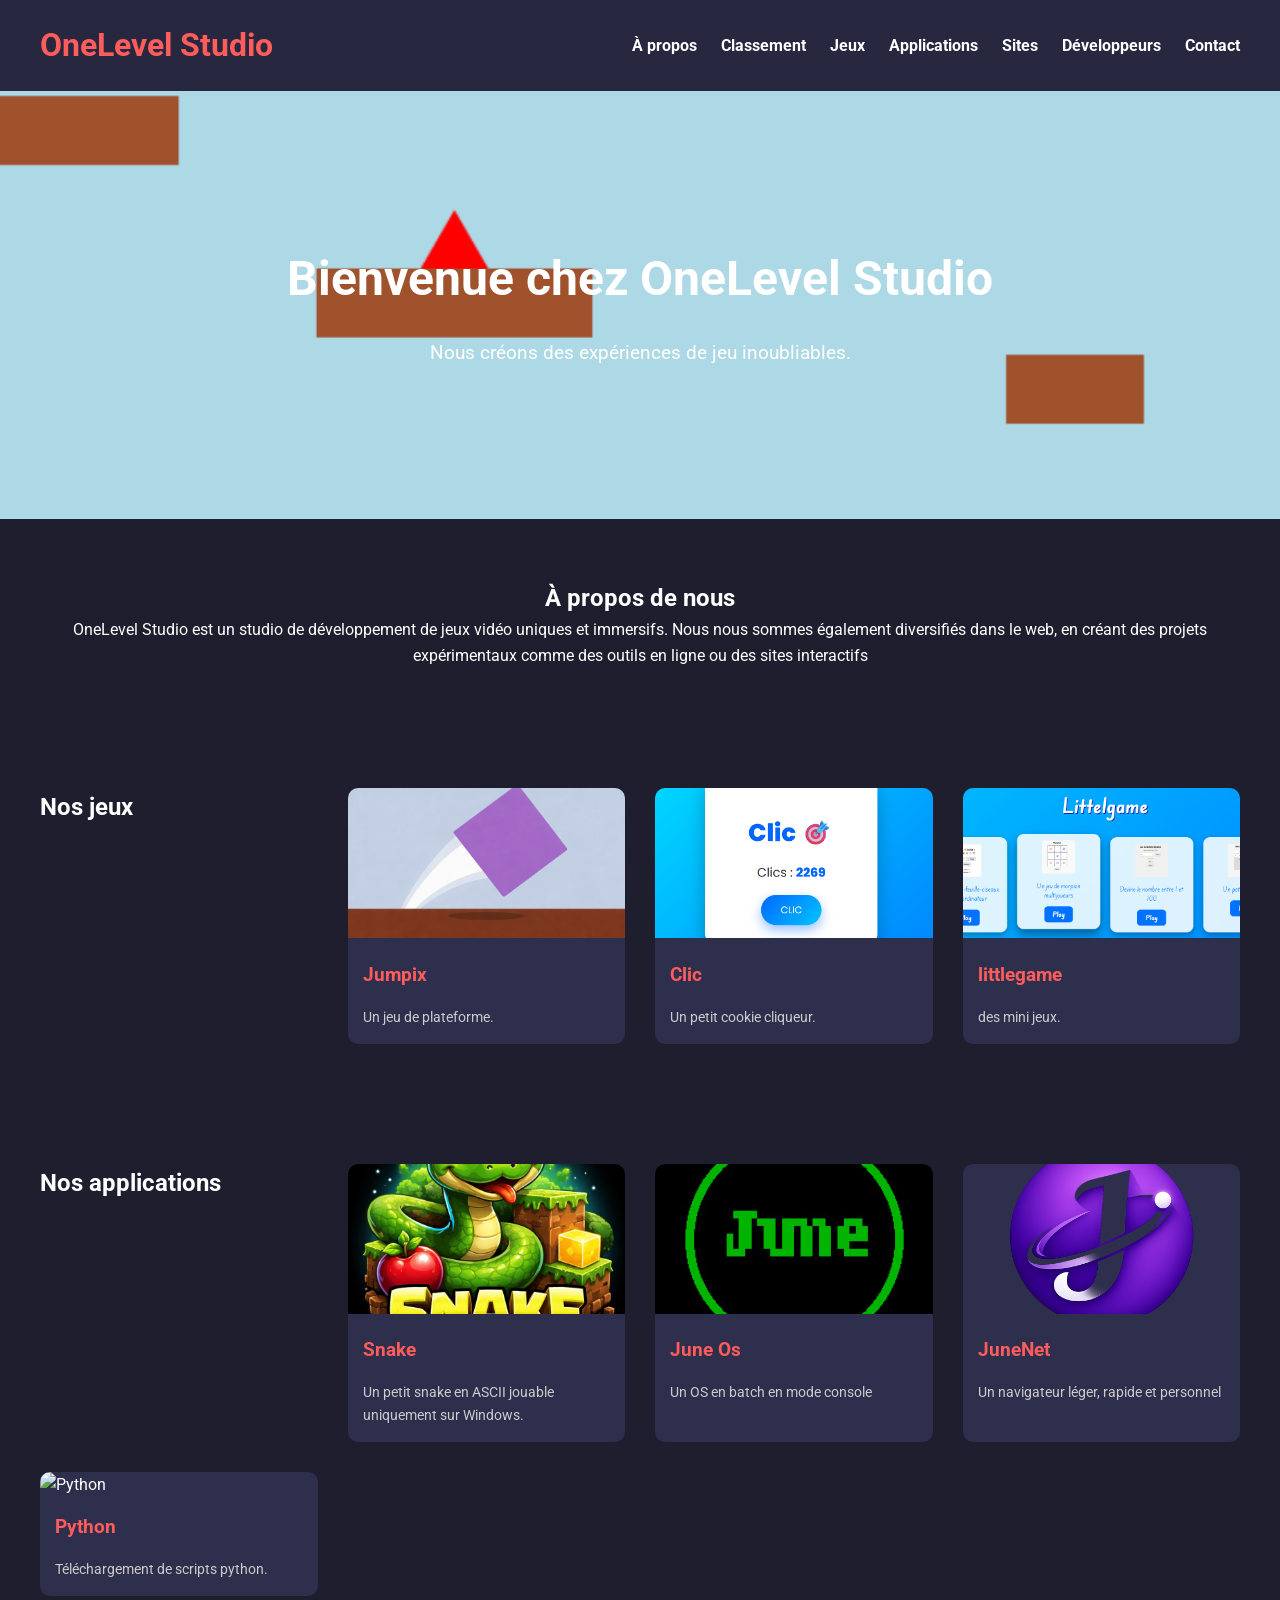
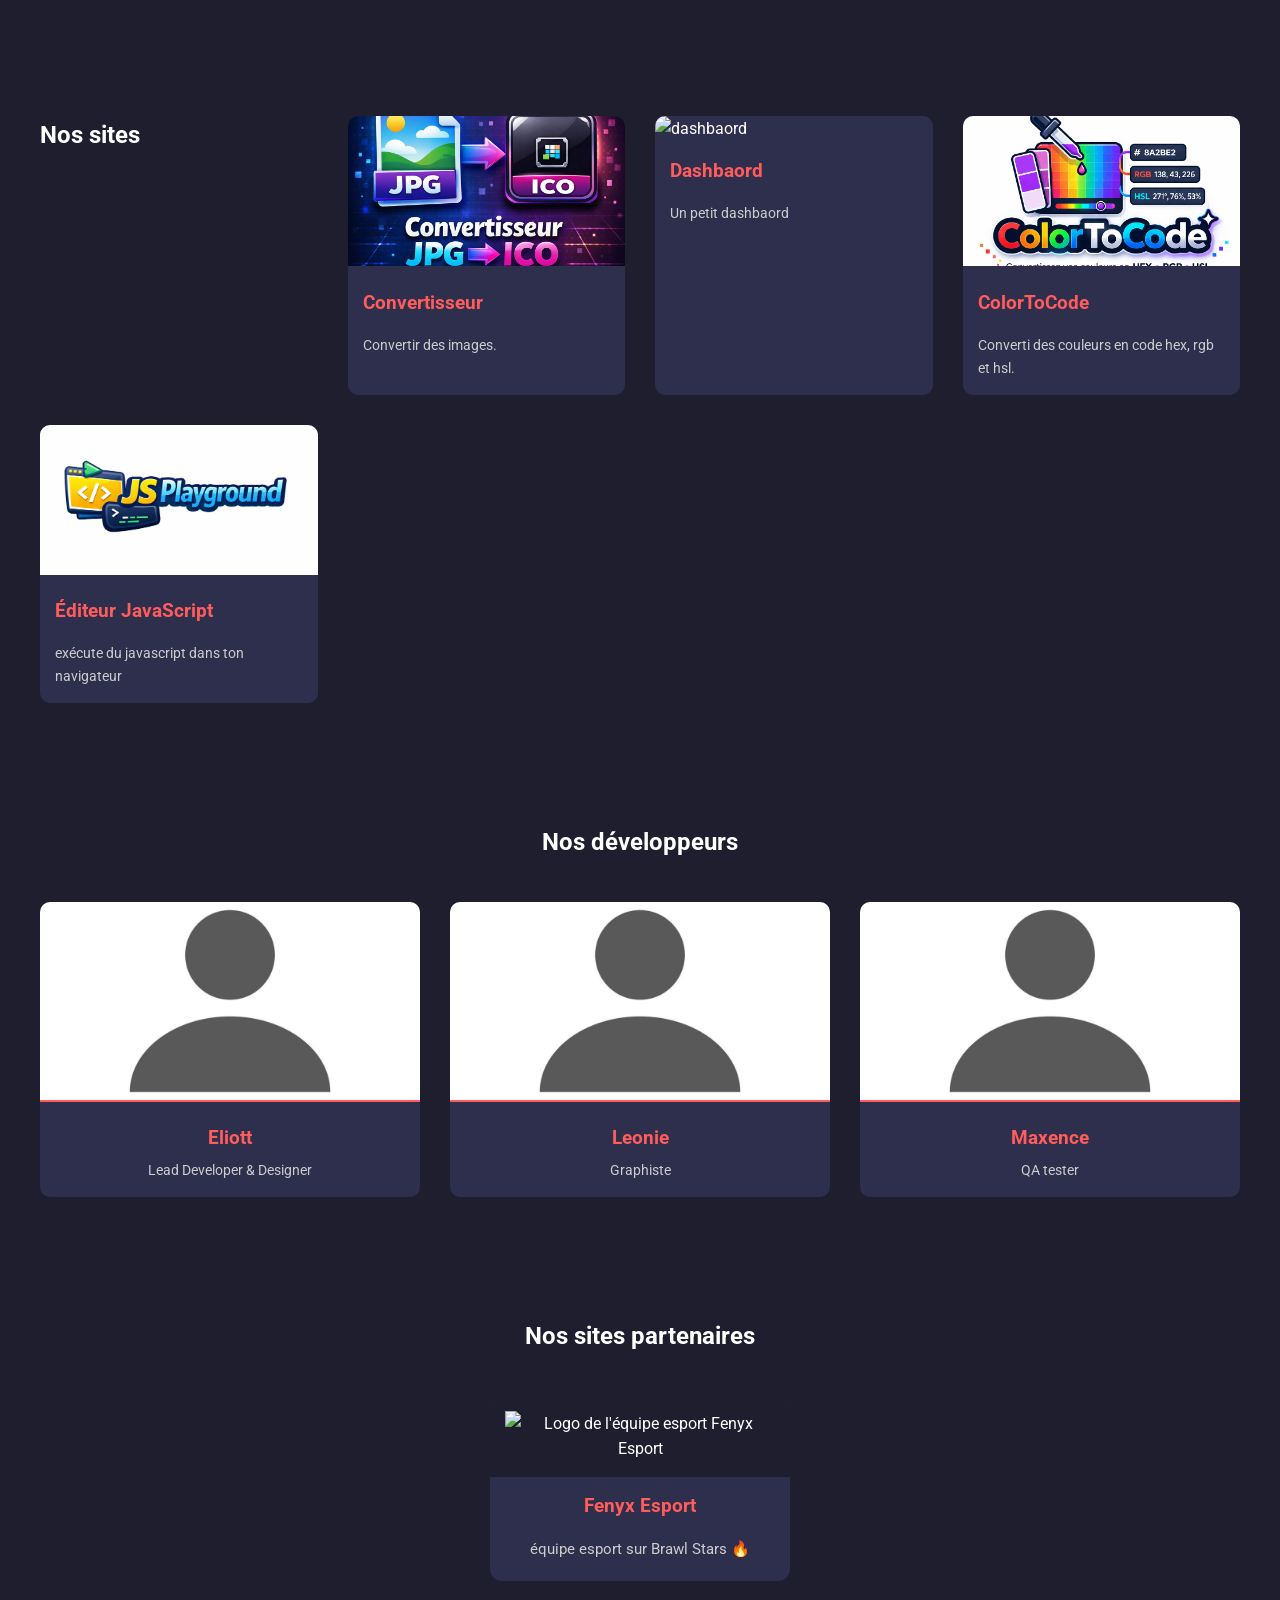
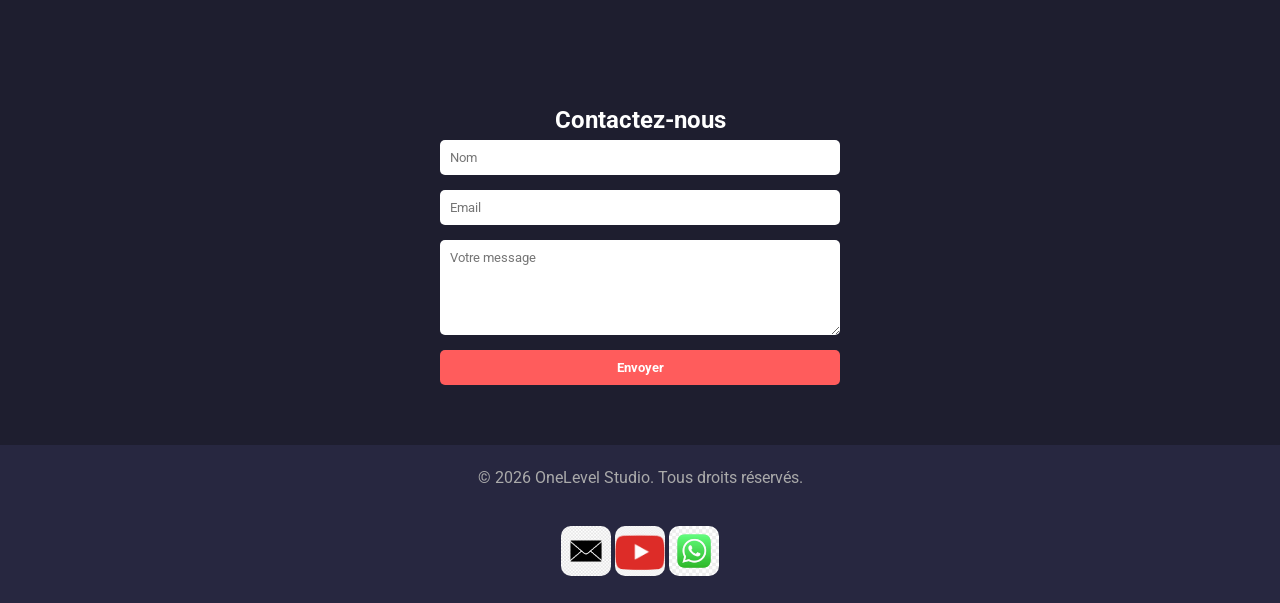
==== commit ab445f09: "Update index.html" ====
--- a/index.html
+++ b/index.html
@@ -13,86 +13,6 @@
   gtag('js', new Date());
 
   gtag('config', 'G-BE6NKP5G59');
-</script>
- <script type="module">
-import { initializeApp } from "https://www.gstatic.com/firebasejs/10.7.1/firebase-app.js";
-import { getAuth, signInAnonymously } from "https://www.gstatic.com/firebasejs/10.7.1/firebase-auth.js";
-import { getFirestore, doc, setDoc, getDoc } from "https://www.gstatic.com/firebasejs/10.7.1/firebase-firestore.js";
-
-// Config Firebase
-const firebaseConfig = {
-    apiKey: "AIzaSyAtox4-sYkd_YLYzZzjih0oak9dpHftVv4", 
-    authDomain: "onelevel-f94a1.firebaseapp.com", 
-    projectId: "onelevel-f94a1", 
-    storageBucket: "onelevel-f94a1.firebasestorage.app",
-    messagingSenderId: "31193753415", 
-    appId: "1:31193753415:web:56cd82ea8aeff02bed0e62", 
-    measurementId: "G-E6K903XDTZ"
-};
-const app = initializeApp(firebaseConfig);
-const auth = getAuth(app);
-const db = getFirestore(app);
-document.getElementById("Fenyx").addEventListener("click", function() {
-    pts();
-});
-// Connexion anonyme à Firebase
-signInAnonymously(auth)
-  .then(() => console.log("Connecté à Firebase !"))
-  .catch(console.error);
-
-// --- Gestion du score ---
-let party = parseInt(localStorage.getItem("party")) || 0;
-let clic = parseInt(localStorage.getItem("number")) || 0;
-let auto = parseInt(localStorage.getItem("autoClick")) || 0;
-let kill = parseInt(localStorage.getItem("kill")) || 0;
-let score = parseInt(localStorage.getItem("score")) || 0;
-let scorePts = Math.round((party * 10) + Math.sqrt(Math.max(0, clic)) + Math.sqrt(Math.max(0, auto)) + kill + score);
-document.getElementById("scoreValue").textContent = scorePts + " pts";
-
-// Fonction pour sauvegarder le score dans Firestore
-async function saveScore(username, score) {
-    if (!username) return;
-    await setDoc(doc(db, "players", username), { username, score });
-}
-
-// --- Gestion de la connexion utilisateur ---
-let storedUser = localStorage.getItem("username");
-     
-function updateWelcome(user) {
-    document.getElementById("welcomeMessage").textContent = "Bienvenue, " + user + " !";
-    document.getElementById("usernameInput").style.display = "none";
-    document.getElementById("loginButton").style.display = "none";
-    saveScore(user, scorePts);
-}
-function pts() {
-    score = score + 1;
-    localStorage.setItem("score", String(score));
-}
-// Si déjà connecté, on met à jour l'interface
-if (storedUser) updateWelcome(storedUser);
-
-// Bouton connexion avec vérification si le nom est déjà pris
-document.getElementById("loginButton").addEventListener("click", async () => {
-    let username = document.getElementById("usernameInput").value.trim();
-    if (!username) return alert("Veuillez entrer un nom d'utilisateur valide.");
-
-    const userDocRef = doc(db, "players", username);
-    const userDocSnap = await getDoc(userDocRef);
-
-    if (userDocSnap.exists()) {
-        alert("Ce nom d'utilisateur est déjà pris, veuillez en choisir un autre.");
-    } else {
-        localStorage.setItem("username", username);
-        updateWelcome(username);
-    }
-});
-// Mettre à jour le score régulièrement
-setInterval(() => {
-    scorePts = Math.round((party * 10) + Math.sqrt(Math.max(0, clic)) + Math.sqrt(Math.max(0, auto)) + kill + score);
-    document.getElementById("scoreValue").textContent = scorePts + " pts";
-    if (localStorage.getItem("username")) saveScore(localStorage.getItem("username"), scorePts);
-}, 5000);
-
 </script>
     <style>
         /* Reset */
@@ -486,10 +406,6 @@
     <section class="about" id="about">
         <h2>À propos de nous</h2>
         <p>OneLevel Studio est un studio de développement de jeux vidéo uniques et immersifs. Nous nous sommes également diversifiés dans le web, en créant des projets expérimentaux comme des outils en ligne ou des sites interactifs</p>
-    </section>
-    <section class="score">
-        <h2>Votre score</h2>
-        <p id="scoreValue">0 pts</p>
     </section>
 <section class="games" id="games">
     <h2>Nos jeux</h2>
@@ -605,12 +521,6 @@
     <button type="submit">Envoyer</button>
 </form>
     </section>
-<section class="login" id="login" style="text-align:center; padding:50px; background-color:#1e1e2f;">
-    <h2>Connexion</h2>
-    <p id="welcomeMessage">Veuillez entrer votre nom d'utilisateur :</p>
-    <input type="text" id="usernameInput" placeholder="Nom d'utilisateur">
-    <button id="loginButton">Se connecter</button>
-</section>
     <footer>
         &copy; 2026 OneLevel Studio. Tous droits réservés.
         <br><br>
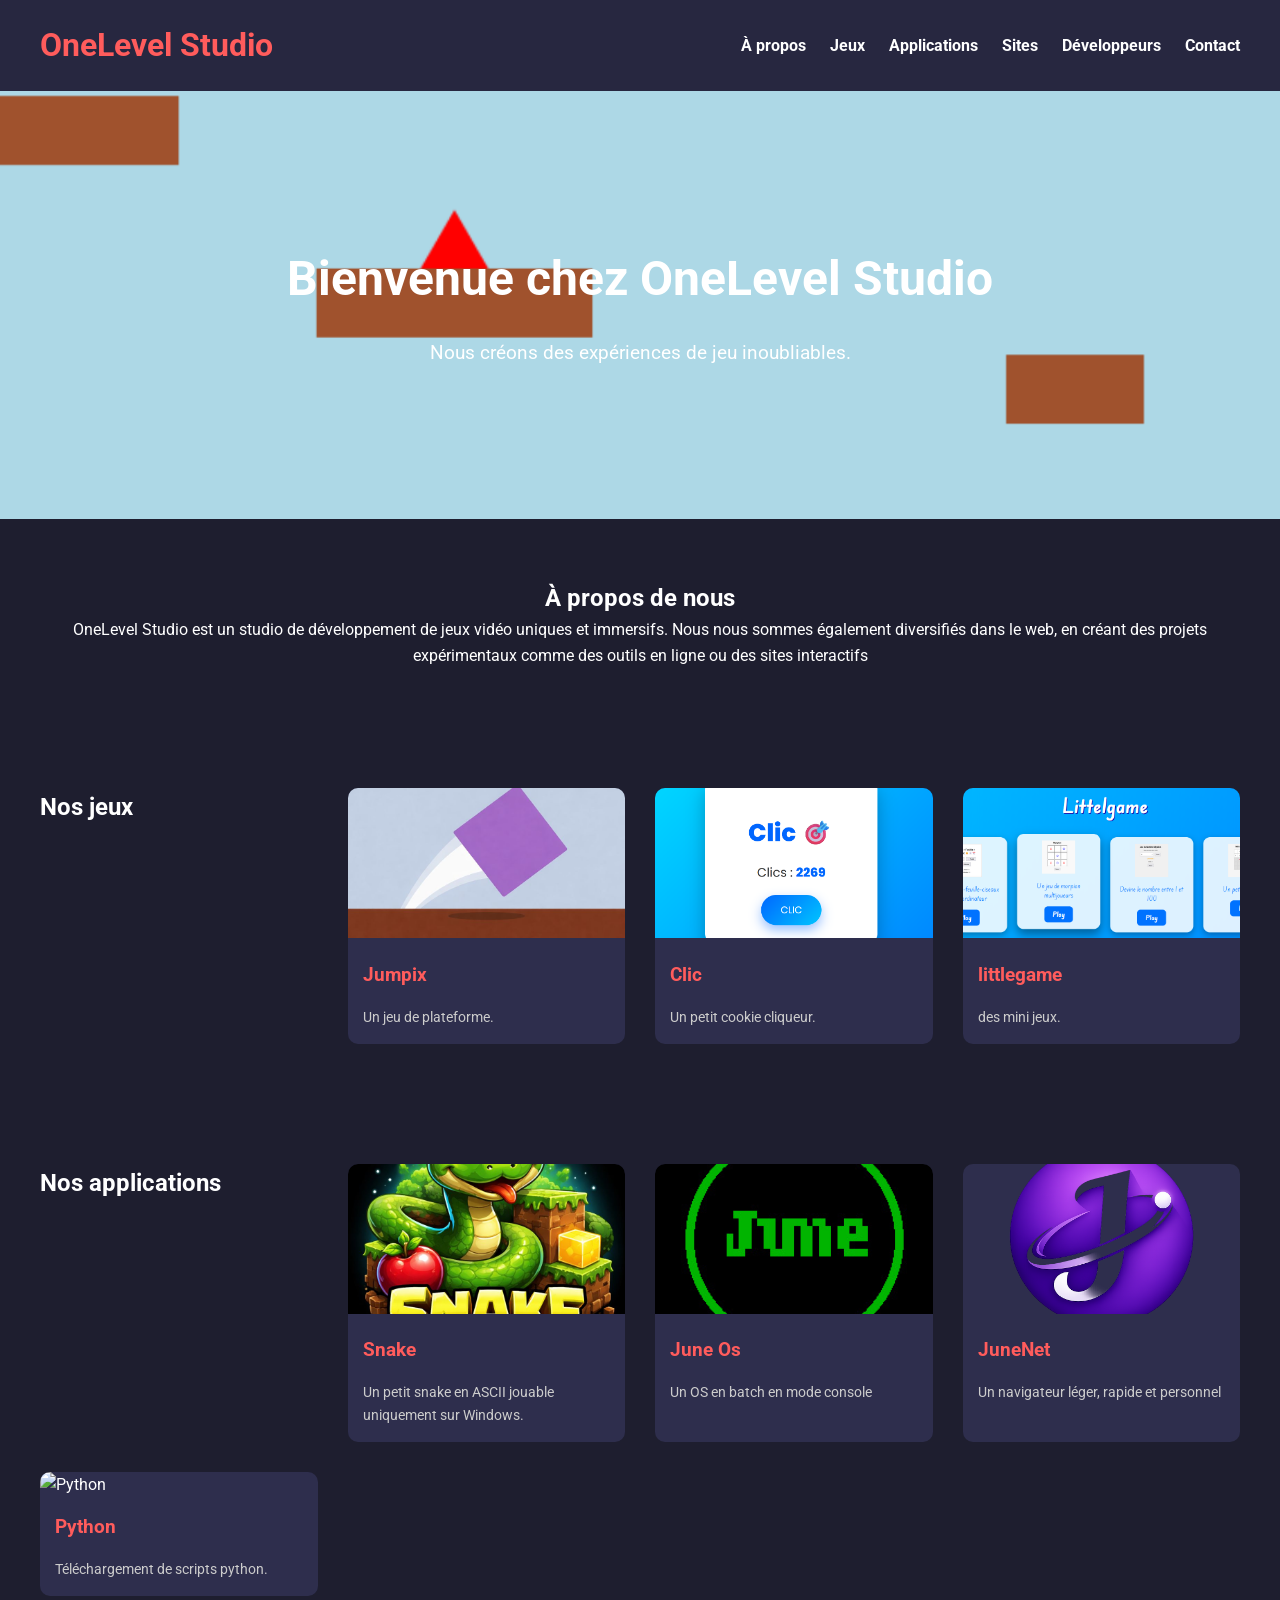
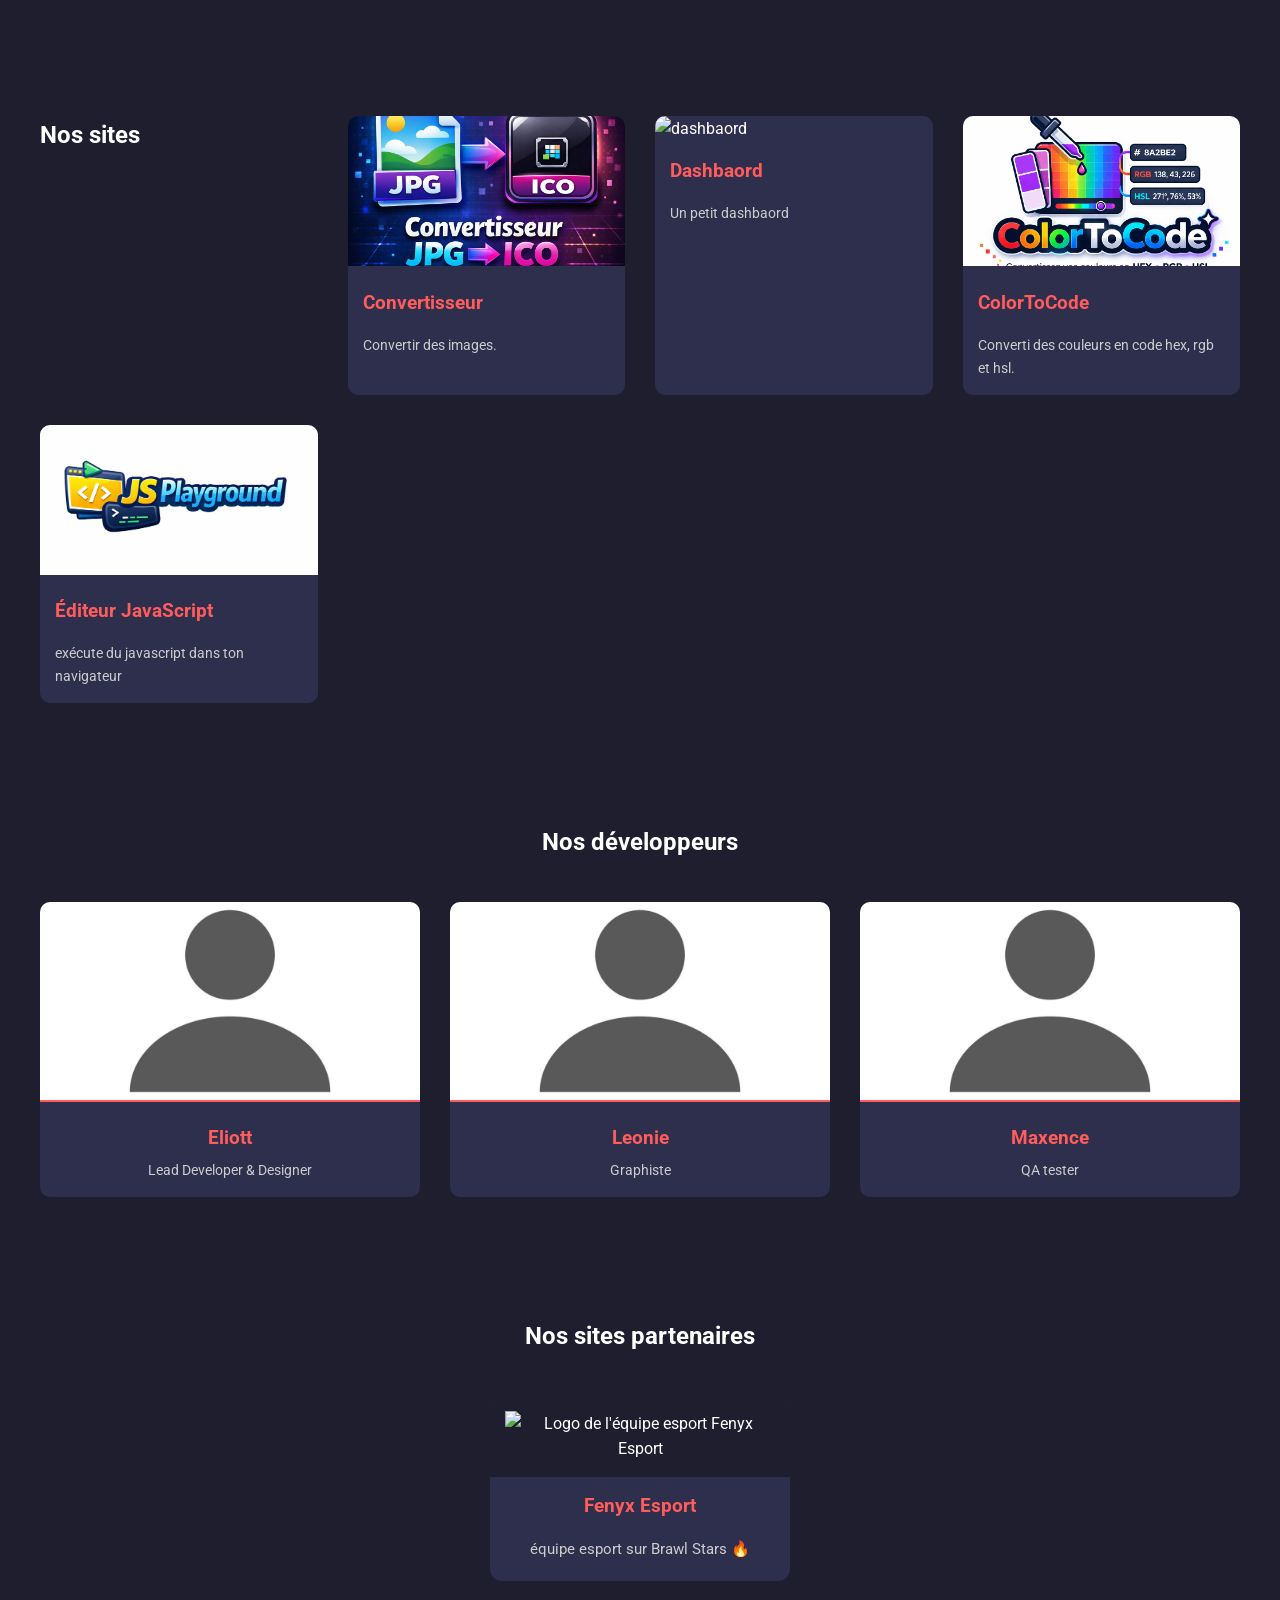
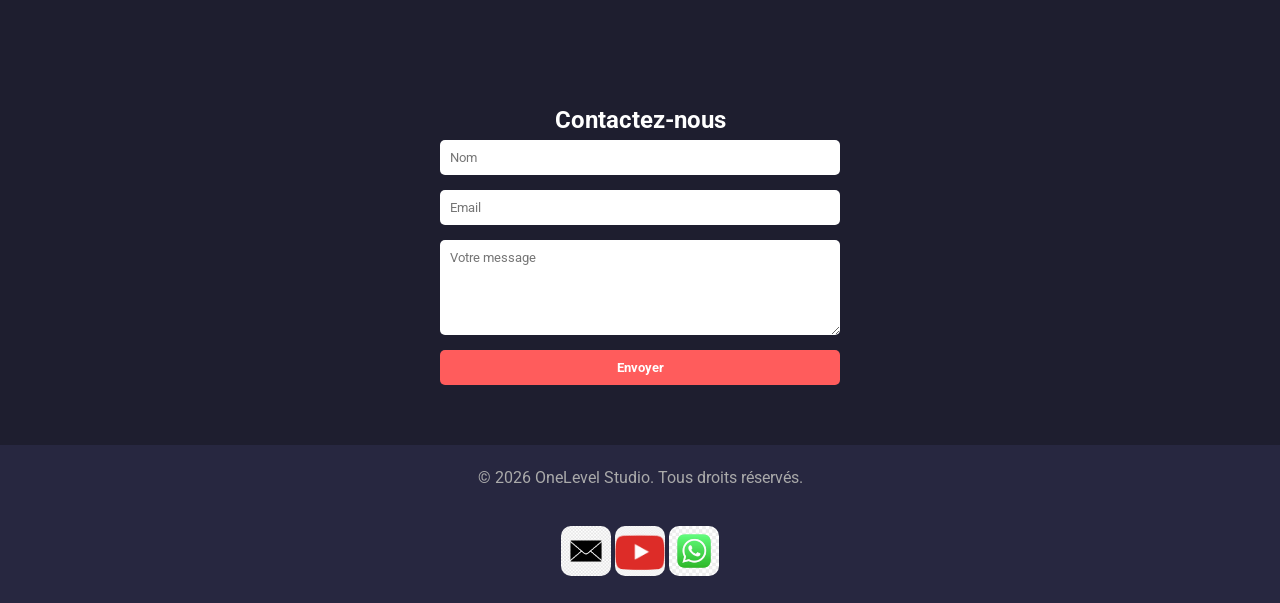
==== commit 1922435d: "Update index.html" ====
--- a/index.html
+++ b/index.html
@@ -389,7 +389,6 @@
         <h1>OneLevel Studio</h1>
         <nav>
             <a href="#about">À propos</a>
-            <a href="#leaderboard">Classement</a>
             <a href="#games">Jeux</a>
             <a href="#apps">Applications</a>
             <a href="#sites">Sites</a>
